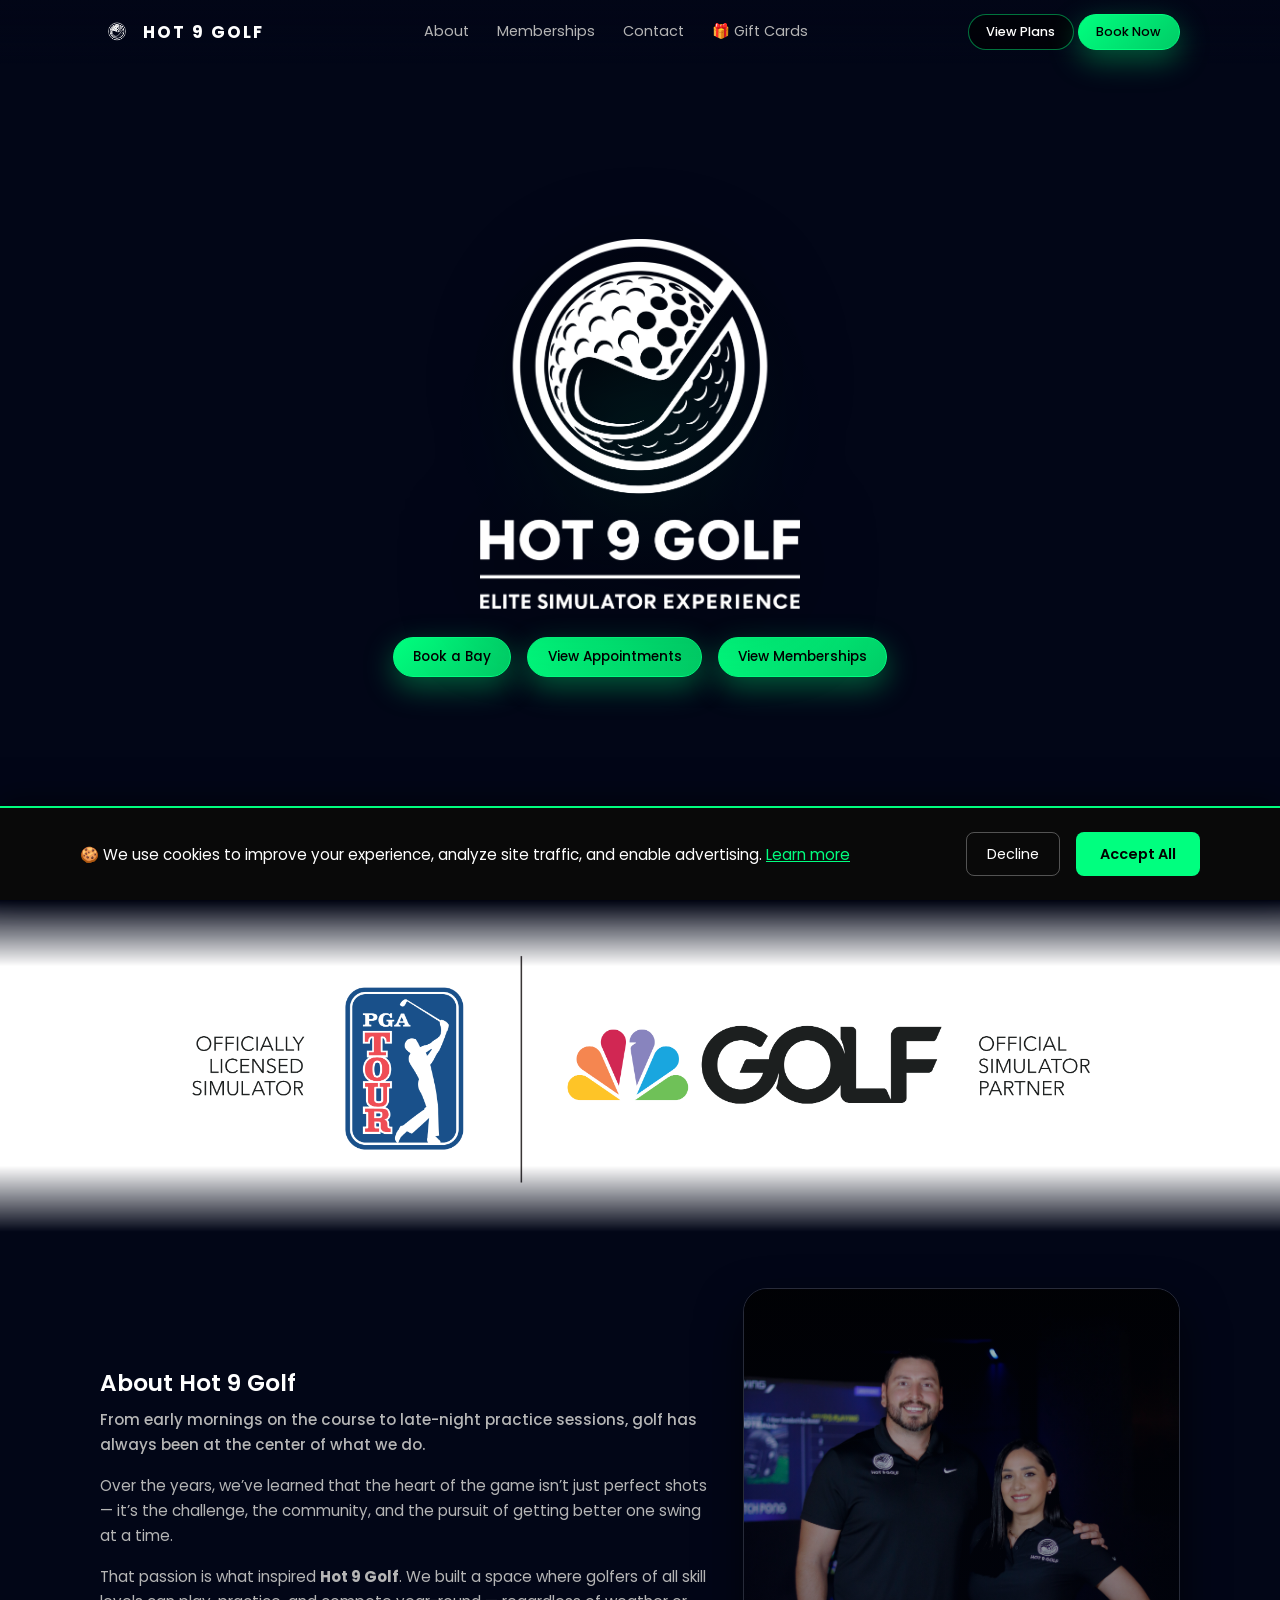
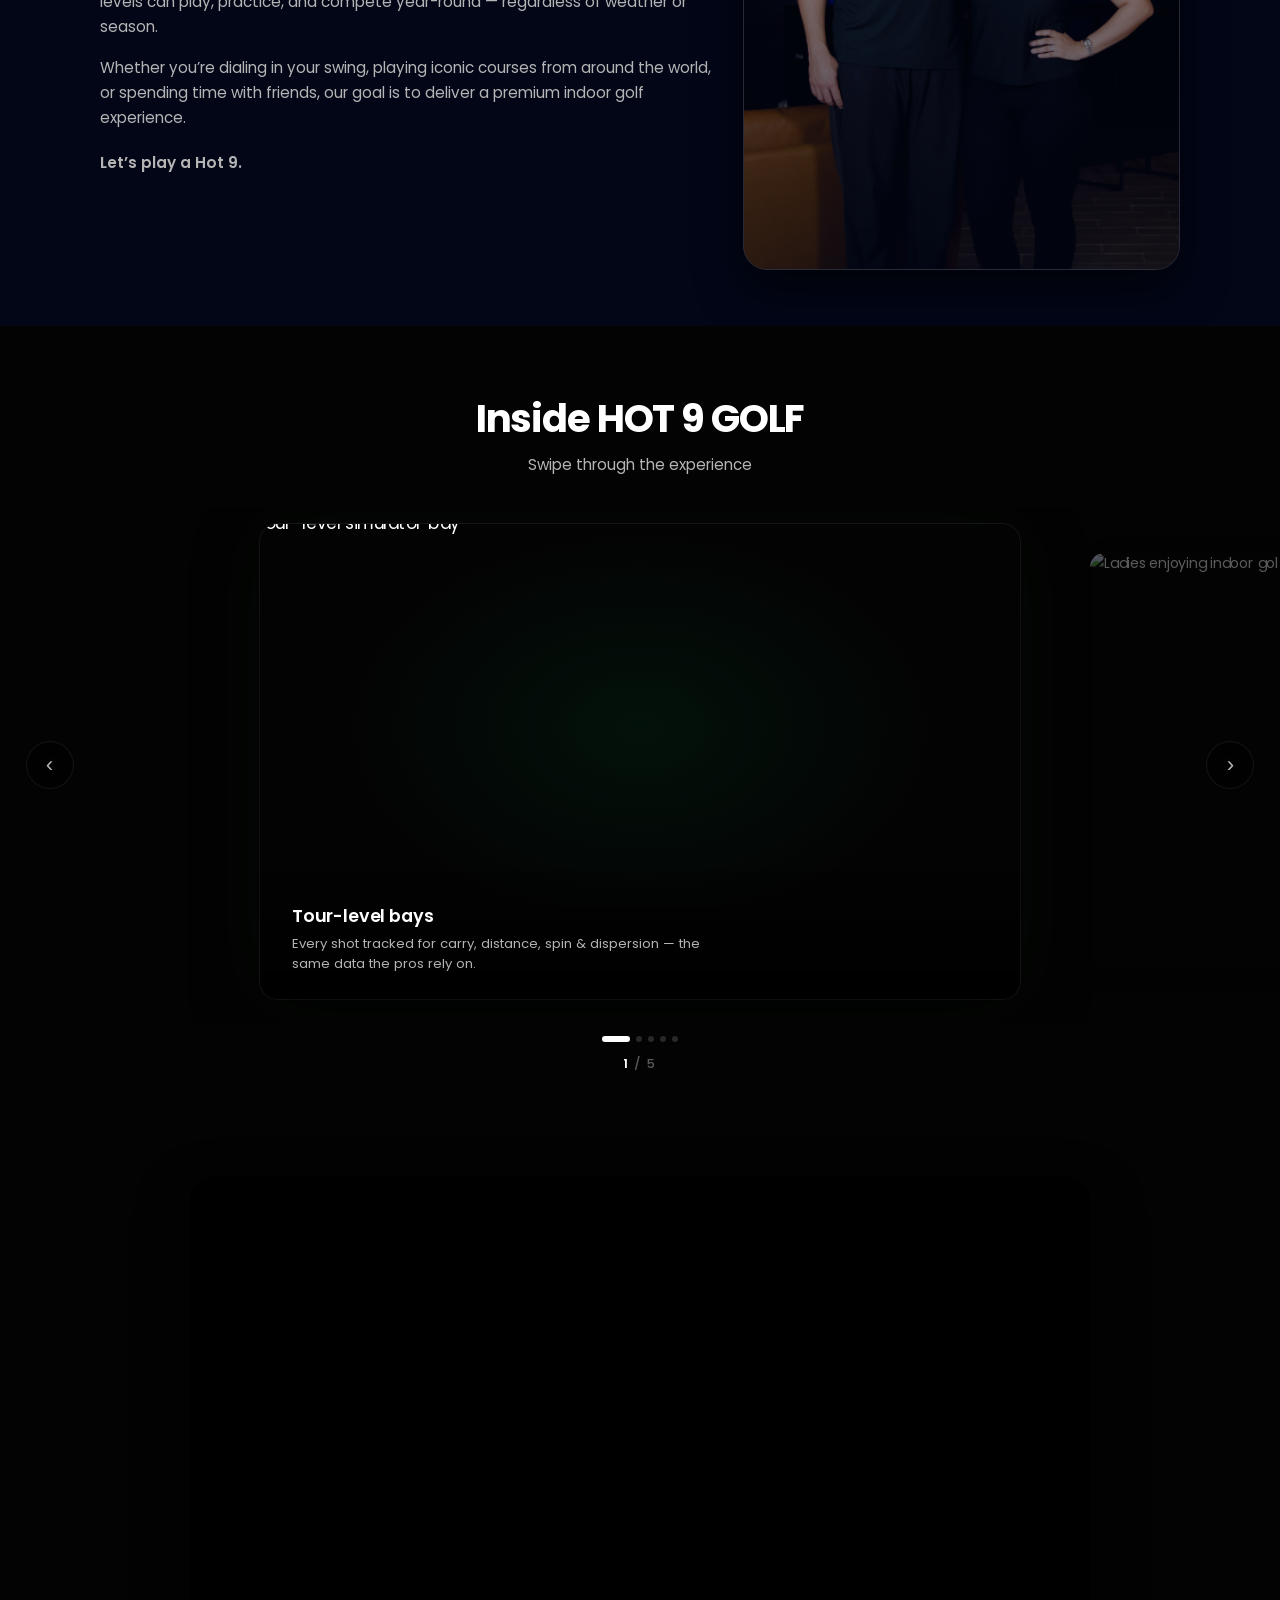
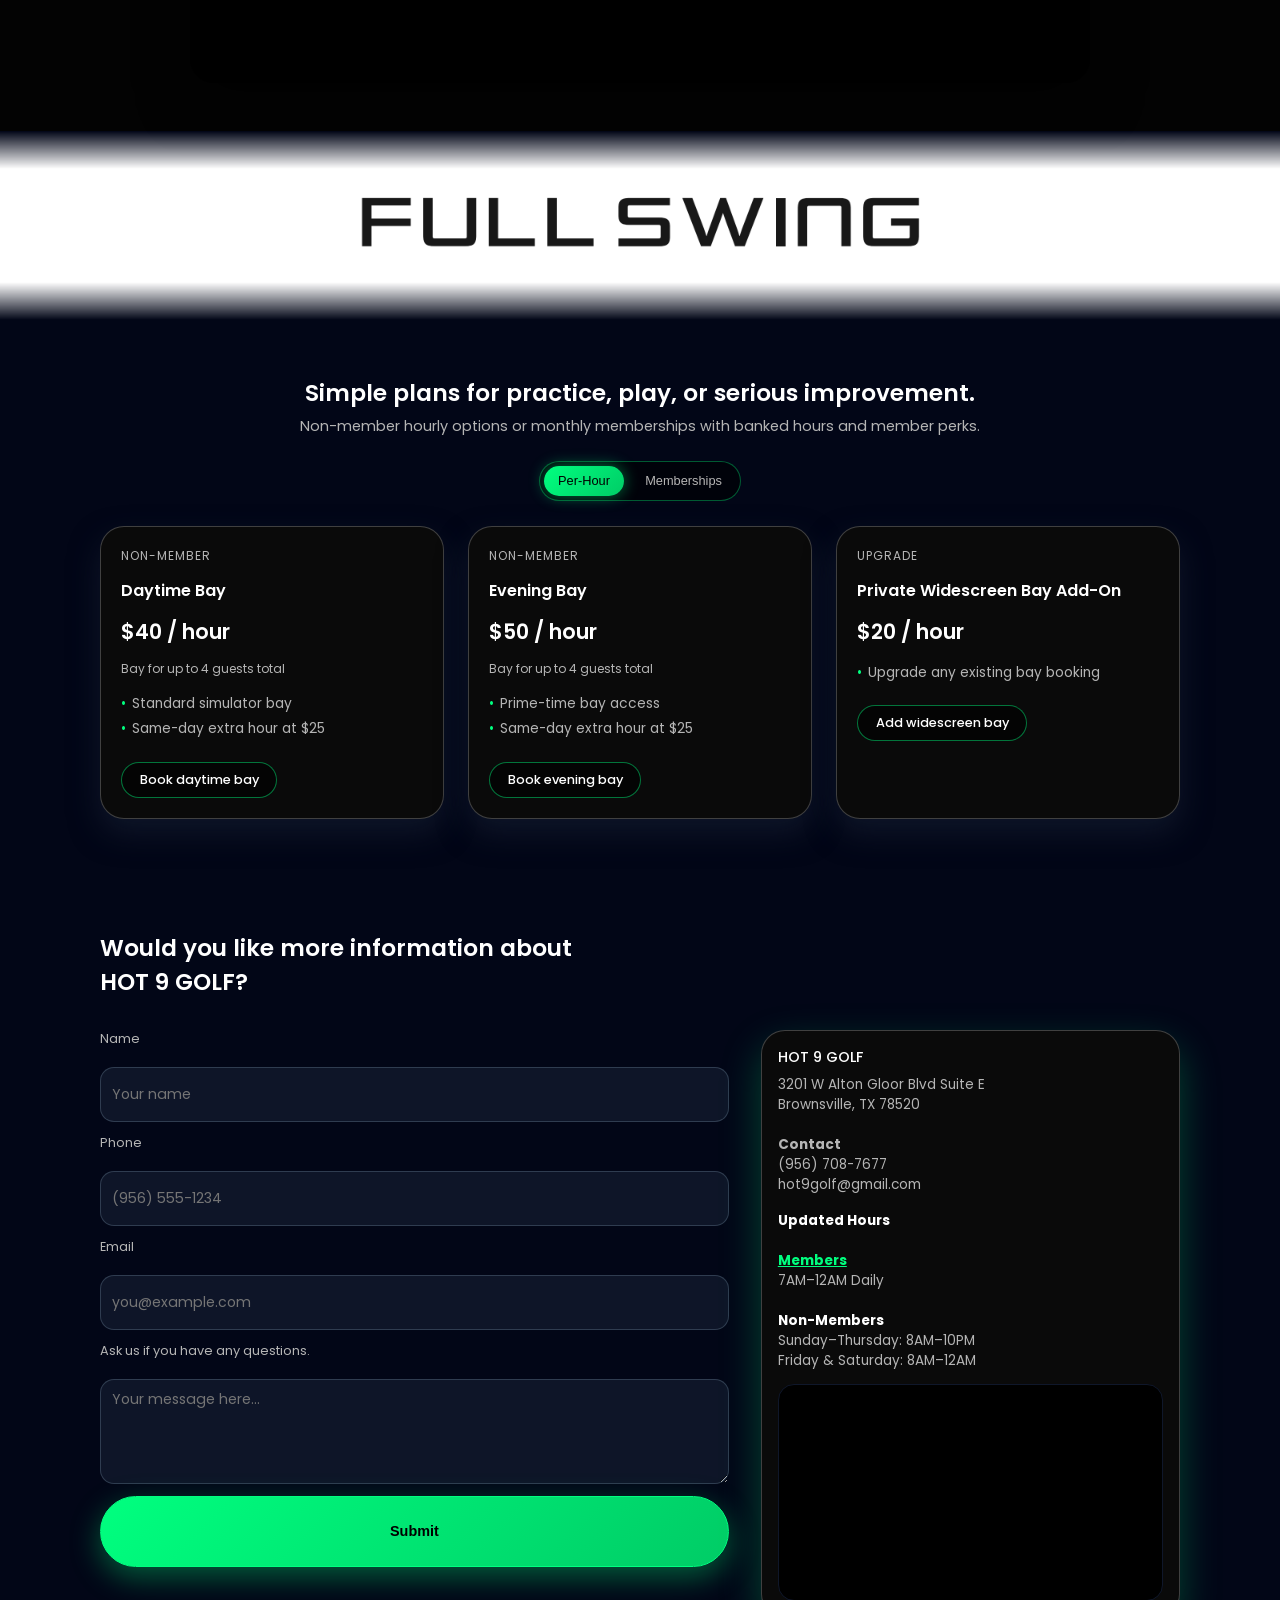
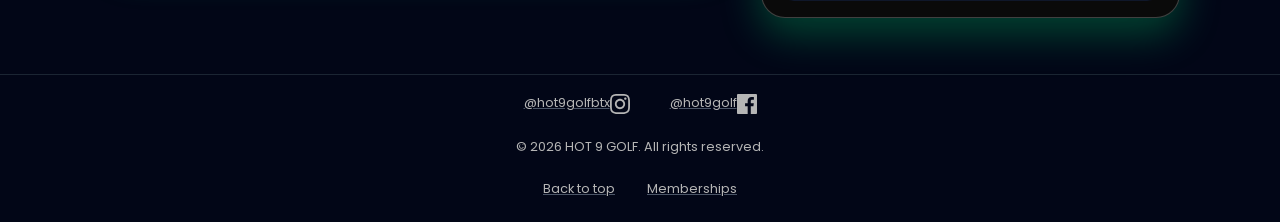
==== home.html @ 5dd4d52d "test." ====
<!DOCTYPE html>
<html lang="en">
<head>
    <meta charset="UTF-8" />
    <title>HOT 9 GOLF | Indoor Golf Simulators in Brownsville, TX</title>
    <meta name="viewport" content="width=device-width, initial-scale=1" />
    <meta name="description" content="Premier indoor golf simulators in Brownsville, TX. Play world-class courses year-round with Full Swing technology. Memberships, lessons, and events available." />
    <meta name="keywords" content="indoor golf Brownsville, golf simulator Brownsville TX, Full Swing golf, golf lessons Brownsville, golf memberships, virtual golf" />
    <meta name="author" content="HOT 9 GOLF" />
    <meta name="robots" content="index, follow, max-image-preview:large, max-snippet:-1, max-video-preview:-1" />
    <link rel="canonical" href="https://hot9golf.com/" />
    
    <!-- Open Graph / Facebook -->
    <meta property="og:type" content="website" />
    <meta property="og:url" content="https://hot9golf.com/" />
    <meta property="og:title" content="HOT 9 GOLF | Indoor Golf Simulators in Brownsville, TX" />
    <meta property="og:description" content="Premier indoor golf simulators in Brownsville, TX. Play world-class courses year-round with Full Swing technology." />
    <meta property="og:image" content="https://hot9golf.com/Media/logo-hot9.png" />
    <meta property="og:site_name" content="HOT 9 GOLF" />
    <meta property="og:locale" content="en_US" />
    
    <!-- Twitter Card -->
    <meta name="twitter:card" content="summary_large_image" />
    <meta name="twitter:url" content="https://hot9golf.com/" />
    <meta name="twitter:title" content="HOT 9 GOLF | Indoor Golf Simulators in Brownsville, TX" />
    <meta name="twitter:description" content="Premier indoor golf simulators in Brownsville, TX. Play world-class courses year-round with Full Swing technology." />
    <meta name="twitter:image" content="https://hot9golf.com/Media/logo-hot9.png" />
    
    <!-- Local Business Schema -->
    <script type="application/ld+json">
    {
      "@context": "https://schema.org",
      "@type": "SportsActivityLocation",
      "name": "HOT 9 GOLF",
      "image": "https://hot9golf.com/Media/logo-hot9.png",
      "description": "Premier indoor golf simulators in Brownsville, TX featuring Full Swing technology",
      "address": {
        "@type": "PostalAddress",
        "streetAddress": "3201 W Alton Gloor Blvd Suite E",
        "addressLocality": "Brownsville",
        "addressRegion": "TX",
        "postalCode": "78520",
        "addressCountry": "US"
      },
      "geo": {
        "@type": "GeoCoordinates",
        "latitude": "25.9738",
        "longitude": "-97.4975"
      },
      "telephone": "+1-956-708-7677",
      "email": "hot9golf@gmail.com",
      "url": "https://hot9golf.com",
      "priceRange": "$$$",
      "openingHoursSpecification": [
        {
          "@type": "OpeningHoursSpecification",
          "dayOfWeek": ["Monday", "Tuesday", "Wednesday", "Thursday", "Sunday"],
          "opens": "07:00",
          "closes": "22:00"
        },
        {
          "@type": "OpeningHoursSpecification",
          "dayOfWeek": ["Friday", "Saturday"],
          "opens": "07:00",
          "closes": "00:00"
        }
      ],
      "sameAs": [
        "https://www.instagram.com/hot9golfbtx",
        "https://www.facebook.com/profile.php?id=61585658493381"
      ]
    }
    </script>

    <!-- Google Analytics 4 -->
    <script async src="https://www.googletagmanager.com/gtag/js?id=G-XXXXXXXXXX"></script>
    <script>
        window.dataLayer = window.dataLayer || [];
        function gtag(){dataLayer.push(arguments);}
        gtag('js', new Date());
        gtag('config', 'G-XXXXXXXXXX');
    </script>

    <!-- Meta (Facebook) Pixel -->
    <script>
        !function(f,b,e,v,n,t,s)
        {if(f.fbq)return;n=f.fbq=function(){n.callMethod?
        n.callMethod.apply(n,arguments):n.queue.push(arguments)};
        if(!f._fbq)f._fbq=n;n.push=n;n.loaded=!0;n.version='2.0';
        n.queue=[];t=b.createElement(e);t.async=!0;
        t.src=v;s=b.getElementsByTagName(e)[0];
        s.parentNode.insertBefore(t,s)}(window, document,'script',
        'https://connect.facebook.net/en_US/fbevents.js');
        fbq('init', 'YOUR_PIXEL_ID_HERE');
        fbq('track', 'PageView');
    </script>
    <noscript>
        <img height="1" width="1" style="display:none" 
        src="https://www.facebook.com/tr?id=YOUR_PIXEL_ID_HERE&ev=PageView&noscript=1"/>
    </noscript>

    <!-- Google Ads Conversion Tracking -->
    <script async src="https://www.googletagmanager.com/gtag/js?id=AW-XXXXXXXXXX"></script>
    <script>
        window.dataLayer = window.dataLayer || [];
        function gtag(){dataLayer.push(arguments);}
        gtag('js', new Date());
        gtag('config', 'AW-XXXXXXXXXX');
    </script>

    <!-- Google Font -->
    <link href="https://fonts.googleapis.com/css2?family=Poppins:wght@300;400;500;600;700&display=swap" rel="stylesheet">

    <style>
        :root {
            --brand-green: #00ff7f;
            --brand-green-dark: #00cc66;
            --brand-green-soft: rgba(0,255,127,0.15);

            --bg-dark: #030303;
            --bg-darker: #000000;

            --text-main: #ffffff;
            --text-muted: #b5b5b5;

            --accent: var(--brand-green);
            --accent-dark: var(--brand-green-dark);
            --accent-soft: var(--brand-green-soft);

            --card-bg: #0a0a0a;
            --border-subtle: rgba(255,255,255,0.22);

            --shadow-soft: 0 16px 40px rgba(0,255,127,0.25);
            --radius-xl: 24px;
        }

        /* RESET + GLOBAL */
        * { margin:0; padding:0; box-sizing:border-box; }
        html, body { height:100%; scroll-behavior:smooth; }
        body {
            font-family:"Poppins", sans-serif;
            background:#020617;
            color:var(--text-main);
        }
        a { color:inherit; text-decoration:none; }
        img { max-width:100%; display:block; }

        .container {
            width:100%; max-width:1120px;
            margin:0 auto;
            padding:0 1.25rem;
        }

        /* =======================================================
           HEADER
        ======================================================= */
        .site-header {
            position:fixed; top:0; left:0; width:100%;
            z-index:40;
            background:linear-gradient(to bottom, rgba(2,6,23,0.98), rgba(2,6,23,0.8), transparent);
            transition:.3s;
            border-bottom:1px solid transparent;
        }
        .site-header.scrolled {
            background:rgba(2,6,23,0.98);
            box-shadow:0 16px 40px rgba(15,23,42,0.8);
            border-bottom-color:rgba(148,163,184,0.2);
        }
        .nav-inner {
            display:flex;
            align-items:center;
            justify-content:space-between;
            padding:0.85rem 0;
        }
        .brand {
    display:flex;
    align-items:center;
    gap:0.55rem;
}

        .brand-text { display:flex; flex-direction:column; }
        .brand-title {
            font-size:1.05rem;
            font-weight:700;
            letter-spacing:.12em;
        }
.hero-nav {
    width:34px;
    height:auto;
    max-width:none;
}

        .nav-links {
            display:flex;
            gap:1.75rem;
            font-size:.9rem;
        }
        .nav-link {
            color:var(--text-muted);
            position:relative;
        }
        .nav-link:hover { color:#fff; }
        .nav-link::after {
            content:"";
            position:absolute; left:0; bottom:-0.15rem;
            width:0; height:2px;
            background:linear-gradient(to right, #ccffe8, var(--accent));
            transition:.2s;
        }
        .nav-link:hover::after { width:100%; }

        .btn {
            border-radius:999px;
            padding:.55rem 1.2rem;
            font-size:.85rem;
            font-weight:500;
            cursor:pointer;
            display:inline-flex;
            align-items:center;
            gap:.4rem;
            transition:.2s;
            border:none;
        }
        .btn-primary {
            background:linear-gradient(135deg, var(--accent), var(--accent-dark));
            color:#000;
            border:1px solid var(--accent);
            box-shadow:0 10px 30px rgba(0,255,127,0.35);
        }
        .btn-primary:hover {
            transform:translateY(-2px);
            box-shadow:0 14px 40px rgba(0,255,127,0.55);
        }
        .btn-outline {
            background:rgba(0,0,0,0.6);
            border:1px solid rgba(0,255,127,0.45);
            color:#fff;
        }
        .btn-outline:hover {
            border-color:var(--accent);
            color:var(--accent);
            box-shadow:0 10px 28px rgba(0,255,127,0.28);
        }

        /* MOBILE NAV */
        .hamburger {
            display:none;
            flex-direction:column;
            justify-content:center;
            gap:6px;
            width:34px;
            height:34px;
            cursor:pointer;
            background:transparent;
            border:none;
            padding:0;
        }
        .hamburger span {
            height:2px;
            width:100%;
            background:#e5e7eb;
            border-radius:999px;
            transition:transform 0.25s ease, opacity 0.2s ease;
        }
        .hamburger.open span:nth-child(1) {
            transform:translateY(8px) rotate(45deg);
        }
        .hamburger.open span:nth-child(2) {
            opacity:0;
        }
        .hamburger.open span:nth-child(3) {
            transform:translateY(-8px) rotate(-45deg);
        }
        .mobile-nav {
            display:none;
            position:fixed; top:0;right:0;bottom:0;left:0;
            background:rgba(2,6,23,0.96);
            z-index:30;
            padding-top:4.2rem;
            opacity:0;
            pointer-events:none;
            transition:.2s;
        }
        .mobile-nav.open {
            opacity:1;
            pointer-events:auto;
        }
        .mobile-nav-inner {
            display:flex;
            flex-direction:column;
            gap:1rem;
            padding:1.5rem;
        }

        .mobile-nav-link {
            font-size:1rem;
            color:var(--text-main);
        }

        .mobile-nav-actions {
            margin-top:1.5rem;
            display:flex;
            flex-wrap:wrap;
            gap:0.75rem;
        }

        /* =======================================================
           HERO
        ======================================================= */
        .hero {
    min-height:100vh;
    padding-top:4.5rem;
    display:flex;
    align-items:center;
    position:relative;
    overflow:hidden;
    background:
        /* make this gradient lighter */
        linear-gradient(to bottom, rgba(2,6,23,0.35), rgba(2,6,23,0.65)),
        url("hero.jpg") center center / cover no-repeat;
}

/* Video layer */
.hero-video {
    position:absolute;
    top:0;right:0;bottom:0;left:0;
    width:100%;
    height:100%;
    object-fit:cover;
    z-index:-2;
    /* brighten instead of darken */
    filter:brightness(1.15) contrast(1.05) saturate(1.05);
}

/* Overlay – lighter */
.hero::before {
    content:"";
    position:absolute;
    top:0;right:0;bottom:0;left:0;
    background:linear-gradient(
        to bottom,
        rgba(2,6,23,0.15),
        rgba(2,6,23,0.45)
    );
    z-index:-1;
}


        .hero-grid {
            display:grid;
            grid-template-columns:1fr;
            text-align:center;
        }

        .hero-logo-wrapper {
            display:flex;
            justify-content:center;
            position:relative;
            margin-bottom:1rem;
        }
        .hero-logo {
            width:320px;
            max-width:85vw;
            opacity:1;
            filter:drop-shadow(0 14px 38px rgba(0,0,0,0.75));
            animation:fadeInLogo 1.3s ease-out;
        }
        @keyframes fadeInLogo {
            from { opacity:0; transform:translateY(10px); }
            to { opacity:1; transform:translateY(0); }
        }
        .hero-logo-wrapper::before {
            content:"";
            position:absolute;
            width:260px; height:260px;
            background:radial-gradient(circle, rgba(0,255,127,0.22), transparent 70%);
            filter:blur(40px);
            border-radius:50%;
            z-index:-1;
            top:50%; left:50%;
            transform:translate(-50%,-50%);
        }

        .hero-cta-row {
            display:flex;
            justify-content:center;
            gap:1rem;
            margin-top:0.8rem;
            flex-wrap:wrap;
        }

        /* SECTION BASE */
        section { padding:3.5rem 0; }

        .section-header {
            margin-bottom:1.6rem;
            display:flex;
            justify-content:space-between;
            align-items:flex-end;
            gap:1.5rem;
            flex-wrap:wrap;
        }
        .section-title-block { max-width:520px; }

        .section-title {
            font-size:1.45rem;
            font-weight:600;
            margin-bottom:0.4rem;
        }
        .section-title-h3 {
            font-size:1rem;
            font-weight:400;
            margin-bottom:0.4rem;
        }
        .section-subtitle {
            font-size:0.9rem;
            color:var(--text-muted);
        }

        .label-pill {
            display:inline-flex;
            align-items:center;
            gap:0.35rem;
            font-size:0.75rem;
            padding:0.16rem 0.6rem;
            border-radius:999px;
            background:rgba(15,23,42,0.9);
            border:1px solid rgba(148,163,184,0.6);
            margin-bottom:0.6rem;
            text-transform:uppercase;
            letter-spacing:0.08em;
            color:var(--text-muted);
        }
        .label-dot {
            width:6px; height:6px;
            border-radius:999px;
            background:var(--accent);
        }

        /* ABOUT MODERN */
        .about-grid-modern {
            display:grid;
            grid-template-columns:minmax(0,1.4fr) minmax(0,1fr);
            gap:2rem;
            align-items:center;
        }
        .about-copy p {
    font-size:0.95rem;
    color:var(--text-muted);
    line-height:1.65;
    margin-bottom:1rem;
}

.about-lead {
    font-size:1.05rem;
    color:#ffffff;
    font-weight:500;
}

.about-signoff {
    margin-top:1.25rem;
    font-size:1rem;
    font-weight:600;
    color:var(--accent);
}

        .about-features {
            display:grid;
            gap:0.65rem;
        }
        .about-feature {
            display:flex;
            align-items:flex-start;
            gap:0.55rem;
            font-size:0.9rem;
            color:#e5e7eb;
        }
        .feature-dot {
            width:7px;
            height:7px;
            border-radius:999px;
            margin-top:0.4rem;
            background:radial-gradient(circle, #ccffe8, var(--accent), #006b3c);
            box-shadow:0 0 8px rgba(0,255,127,0.45);
        }

        .about-image-card {
            position:relative;
            border-radius:var(--radius-xl);
            overflow:hidden;
            border:1px solid rgba(255,255,255,0.15);
            box-shadow:0 20px 45px rgba(0,0,0,0.6);
        }
        .about-image-card::after {
            content:"";
            position:absolute;
            top:0;right:0;bottom:0;left:0;
            background:linear-gradient(
                to bottom,
                rgba(2,6,23,0.2),
                rgba(2,6,23,0.65)
            );
        }
        .about-image-card img {
            width:100%;
            height:100%;
            object-fit:cover;
        }
/* VIDEO SHOWCASE SECTION */
.video-showcase {
    padding:3rem 0;
    background:var(--bg-dark);
}
.video-showcase .about-video {
    width:100%;
    max-width:900px;
    margin:0 auto;
    aspect-ratio:16/9;
    border-radius:var(--radius-xl);
    overflow:hidden;
    background:#000;
    box-shadow:0 20px 50px rgba(0,0,0,0.5);
}
.video-showcase .about-video iframe {
    width:100%;
    height:100%;
    border:0;
}


        /* GALLERY CARD OVERLAYS */
        .gallery-card-overlay {
            position:absolute;
            bottom:0; left:0; right:0;
            padding:2rem 2rem 1.6rem;
            background:linear-gradient(to top, rgba(0,0,0,0.85) 0%, rgba(0,0,0,0.4) 55%, transparent 100%);
            z-index:4;
            opacity:0;
            transform:translateY(8px);
            transition:opacity 0.5s ease, transform 0.6s cubic-bezier(0.25,0.46,0.45,0.94);
            pointer-events:none;
        }
        .gallery-card.active .gallery-card-overlay {
            opacity:1;
            transform:translateY(0);
            pointer-events:auto;
            transition-delay:0.15s;
        }
        .gallery-card-overlay h3 {
            font-size:1.1rem;
            font-weight:600;
            margin-bottom:0.3rem;
            color:#fff;
            letter-spacing:-0.01em;
        }
        .gallery-card-overlay p {
            font-size:0.82rem;
            color:rgba(255,255,255,0.7);
            line-height:1.5;
            max-width:420px;
        }

        /* CERTIFICATION STRIP */
        .cert-strip {
            position:relative;
            background:#ffffff;
            padding:2.5rem 0;
            isolation:isolate;
            -webkit-mask-image:linear-gradient(
                to bottom,
                transparent 0%,
                black 20%,
                black 80%,
                transparent 100%
            );
            mask-image:linear-gradient(
                to bottom,
                transparent 0%,
                black 20%,
                black 80%,
                transparent 100%
            );
        }
        .cert-inner {
            display:flex;
            justify-content:center;
            align-items:center;
        }
        .cert-inner img {
            max-width:min(900px,90vw);
            opacity:0.9;
        }

        /* SIMULATORS SECTION */
        .two-col {
            display:grid;
            grid-template-columns:minmax(0,1.1fr) minmax(0,1fr);
            gap:2rem;
            align-items:flex-start;
        }
        .sim-card {
            border-radius:var(--radius-xl);
            border:1px solid var(--border-subtle);
            background:var(--card-bg);
            padding:1.2rem;
            box-shadow:var(--shadow-soft);
            font-size:0.9rem;
            color:var(--text-muted);
        }
        .sim-tag-row {
            display:flex;
            flex-wrap:wrap;
            gap:0.5rem;
            margin-top:0.75rem;
        }
        .sim-tag {
            font-size:0.75rem;
            padding:0.18rem 0.55rem;
            border-radius:999px;
            border:1px solid rgba(148,163,184,0.6);
            color:var(--text-muted);
        }
        .sim-photo {
            margin-top:1rem;
            border-radius:18px;
            border:1px solid rgba(15,23,42,1);
            background:radial-gradient(circle at center, rgba(15,23,42,0.2), rgba(15,23,42,1));
            aspect-ratio:16/9;
            display:flex;
            align-items:center;
            justify-content:center;
            color:var(--text-muted);
            font-size:0.85rem;
            overflow:hidden;
        }
        .sim-photo img {
            width:100%;
            height:100%;
            object-fit:cover;
        }

        /* PRICING / TOGGLE */
        .pricing-toggle {
            display:inline-flex;
            gap:0.4rem;
            background:rgba(0,0,0,0.55);
            border:1px solid rgba(0,255,127,0.35);
            border-radius:999px;
            padding:0.25rem;
        }
        /* Center the pricing toggle */
        #memberships .section-header {
            flex-direction: column;
            align-items: center;
            text-align: center;
        }
        #memberships .section-title-block {
            max-width: 100%;
        }
        .toggle-btn {
            padding:0.45rem 0.9rem;
            border-radius:999px;
            font-size:0.8rem;
            cursor:pointer;
            background:transparent;
            color:var(--text-muted);
            border:none;
            transition:all 0.2s ease;
        }
        .toggle-btn.active {
            background:linear-gradient(135deg, var(--accent), var(--accent-dark));
            color:#000;
            box-shadow:0 0 16px rgba(0,255,127,0.45);
        }

        /* MEMBERSHIP SELECTOR DROPDOWN */
        .membership-selector {
            margin-bottom: 1.5rem;
            text-align: center;
        }
        .membership-selector label {
            display: block;
            margin-bottom: 0.5rem;
            font-size: 0.9rem;
            color: var(--text-muted);
        }
        .membership-dropdown {
            padding: 0.7rem 2.5rem 0.7rem 1.2rem;
            font-size: 0.9rem;
            font-family: inherit;
            background: rgba(0,0,0,0.55);
            border: 1px solid rgba(0,255,127,0.35);
            border-radius: 12px;
            color: var(--text-main);
            cursor: pointer;
            min-width: 280px;
            transition: all 0.2s ease;
            appearance: none;
            background-image: url("data:image/svg+xml,%3Csvg xmlns='http://www.w3.org/2000/svg' width='12' height='12' viewBox='0 0 12 12'%3E%3Cpath fill='%2300ff7f' d='M6 9L1 4h10z'/%3E%3C/svg%3E");
            background-repeat: no-repeat;
            background-position: right 1rem center;
            background-size: 12px;
        }
        .membership-dropdown:hover {
            border-color: var(--accent);
            box-shadow: 0 0 12px rgba(0,255,127,0.25);
        }
        .membership-dropdown:focus {
            outline: none;
            border-color: var(--accent);
            box-shadow: 0 0 16px rgba(0,255,127,0.35);
        }
        .membership-dropdown option {
            background: #0a0a0a;
            color: var(--text-main);
        }

        /* Hide cards when not showing all */
        .plan-card {
            transition: all 0.3s ease;
        }
        .plan-card.hidden {
            display: none;
        }
        /* Hide all membership cards by default until selection */
        #pricing-membership .plan-card {
            display: none;
        }
        #pricing-membership .plan-card.visible {
            display: flex;
        }

        .pricing-group {
            display:none;
            animation:fadeUp 0.35s ease;
        }
        .pricing-group.active {
            display:block;
        }
        @keyframes fadeUp {
            from { opacity:0; transform:translateY(8px); }
            to { opacity:1; transform:translateY(0); }
        }

        .card-grid {
            display:grid;
            grid-template-columns:repeat(3, minmax(0,1fr));
            gap:1.5rem;
        }
        .plan-card {
            background:var(--card-bg);
            border-radius:var(--radius-xl);
            border:1px solid var(--border-subtle);
            padding:1.25rem;
            box-shadow:0 14px 30px rgba(15,23,42,0.9);
            display:flex;
            flex-direction:column;
            gap:0.8rem;
        }
        .plan-label {
            font-size:0.75rem;
            color:var(--text-muted);
            text-transform:uppercase;
            letter-spacing:0.08em;
        }
        .plan-name {
            font-size:1rem;
            font-weight:600;
        }
        .plan-price {
            font-size:1.3rem;
            font-weight:600;
        }
        .plan-note {
            font-size:0.75rem;
            color:var(--text-muted);
        }
        .plan-features {
            list-style:none;
            font-size:0.86rem;
            color:var(--text-muted);
            margin-top:0.2rem;
            display:grid;
            gap:0.35rem;
        }
        .plan-feature::before {
            content:"•";
            margin-right:0.4rem;
            color:var(--accent);
        }
        .plan-cta { margin-top:0.6rem; }

        .plan-card.featured {
            position:relative;
            border:1px solid rgba(248,250,252,0.5);
            background:radial-gradient(circle at 0 0, rgba(22, 248, 60, 0.12), transparent 60%), var(--card-bg);
        }
        .plan-badge {
            position:absolute;
            top:0.9rem;
            right:1.1rem;
            font-size:0.7rem;
            padding:0.15rem 0.55rem;
            border-radius:999px;
            background:rgba(248,250,252,0.12);
            border:1px solid rgba(248,250,252,0.4);
        }

        /* FAQ */
        .faq-list {
            list-style:none;
            display:grid;
            gap:0.8rem;
        }
        .faq-item {
            border-radius:16px;
            background:rgba(15,23,42,0.9);
            border:1px solid rgba(31,41,55,0.9);
            padding:0.8rem 0.85rem;
        }
        .faq-question {
            display:flex;
            justify-content:space-between;
            align-items:center;
            gap:1rem;
            cursor:pointer;
            font-size:0.9rem;
        }
        .faq-toggle {
            font-size:1rem;
            color:var(--text-muted);
        }
        .faq-answer {
            margin-top:0.4rem;
            font-size:0.85rem;
            color:var(--text-muted);
            max-height:0;
            overflow:hidden;
            transition:max-height 0.18s ease;
        }
        .faq-item.open .faq-answer {
            max-height:200px;
        }

        /* CONTACT / MAP */
        .contact-grid {
            display:grid;
            grid-template-columns:minmax(0,1.5fr) minmax(0,1fr);
            gap:2rem;
        }
        .contact-form {
            display:grid;
            gap:0.75rem;
        }
        .field {
            display:grid;
            gap:0.25rem;
            font-size:0.8rem;
        }
        .field label { color:var(--text-muted); }
        .field input,
        .field textarea {
            background:rgba(15,23,42,0.95);
            border-radius:14px;
            border:1px solid rgba(51,65,85,0.9);
            padding:0.55rem 0.7rem;
            font-family:inherit;
            font-size:0.88rem;
            color:#e5e7eb;
        }
        .field textarea {
            min-height:90px;
            resize:vertical;
        }

        .map-card {
            border-radius:var(--radius-xl);
            border:1px solid var(--border-subtle);
            background:var(--card-bg);
            padding:1rem;
            font-size:0.85rem;
            box-shadow:var(--shadow-soft);
        }
        .map-embed {
            margin-top:0.85rem;
            border-radius:16px;
            border:1px solid rgba(15,23,42,1);
            aspect-ratio:16/9;
            overflow:hidden;
            background:#000;
        }
        .map-embed iframe {
            width:100%;
            height:100%;
            border:0;
        }

        /* FOOTER */
        footer {
            border-top:1px solid rgba(31,41,55,0.9);
            padding:1.2rem 0 1.5rem;
            font-size:0.8rem;
            color:var(--text-muted);
        }
        .footer-row {
            display:flex;
            justify-content:center;
            align-items:center;
            flex-direction:column;
            gap:1.5rem;
        }
        .footer-links {
            display:flex;
            gap:2rem;
            align-items:center;
        }
        .footer-links a {
            text-decoration:underline;
            text-decoration-color:rgba(148,163,184,0.5);
        }
        /* Social icons container */
        .footer-row > .footer-links:first-child {
            gap: 2.5rem;
        }

        /* RESPONSIVE */
        @media (max-width:960px) {
            .hero-grid { gap:2.2rem; }
            .about-grid-modern,
            .two-col,
            .contact-grid {
                grid-template-columns:1fr;
            }
            .section-header {
                flex-direction:column;
                align-items:flex-start;
            }
            .card-grid {
                grid-template-columns:repeat(2, minmax(0,1fr));
            }
        }
        @media (max-width:720px) {
            .nav-links,
            .nav-cta { display:none; }

            .hamburger { display:flex; }

            .mobile-nav { display:block; }

            .hero { padding-top:4.2rem; }

            .card-grid {
                grid-template-columns:minmax(0,1fr);
            }

            .hero-logo { width:240px; }

            .hero-cta-row {
                flex-direction:column;
                align-items:center;
            }

            .story-step {
                min-height:75vh;
                padding-top:4rem;
            }
            .story-step h2 {
                font-size:2.4rem;
            }
            .story-step p {
                font-size:1.05rem;
            }
        }
        .mobile-nav-close {
    position:absolute;
    top:1rem;
    right:1.25rem;
    background:rgba(15,23,42,0.9);
    border:1px solid rgba(148,163,184,0.4);
    color:#fff;
    font-size:1.6rem;
    width:36px;
    height:36px;
    border-radius:50%;
    cursor:pointer;
    display:flex;
    align-items:center;
    justify-content:center;
}
.btn-sm {
    font-size:0.8rem;
    padding:0.5rem 1.1rem;
}

.contact-form .btn {
    width:100%;
    justify-content:center;
    padding:0.75rem;
    font-size:0.9rem;
    font-weight:600;
}
.chip-row {
    padding-left:.3rem;   /* creates left breathing room */
    display:grid;
    gap:0.6rem;
}
.chip {
    list-style:none;
    position:relative;
    padding-left:1.1rem;   /* space for bullet */
    line-height:1.5;
}

/* Custom bullet */
.chip::before {
    content:"•";
    position:absolute;
    left:0;
    top:0.05em;
    color:var(--accent);
    font-size:1.1rem;
}
.strip {
    padding-left:1rem;
}
/* SOCIAL ICON STYLING */
.social-links {
    display: flex;
    gap: 1rem;
    align-items: center;
}
.social-icon {
    display: inline-flex;
    transition: transform 0.2s ease, color 0.2s ease;
    color: var(--text-muted);
}
.social-icon:hover {
    color: var(--accent);
    transform: translateY(-2px);
}
.social-icon svg {
    width: 20px;
    height: 20px;
    fill: currentColor;
}

/* GIFT CARD POPUP */
.gc-overlay {
    position:fixed; top:0;right:0;bottom:0;left:0;
    background:rgba(0,0,0,0.7);
    backdrop-filter:blur(6px);
    z-index:9998;
    display:flex; align-items:center; justify-content:center;
    opacity:0; pointer-events:none;
    transition:opacity .3s ease;
}
.gc-overlay.active { opacity:1; pointer-events:auto; }
.gc-popup {
    background:linear-gradient(145deg, #0d1117, #111820);
    border:1px solid rgba(0,255,127,0.3);
    border-radius:var(--radius-xl);
    padding:2.5rem 2rem;
    max-width:420px;
    width:90%;
    text-align:center;
    position:relative;
    box-shadow:0 24px 60px rgba(0,255,127,0.15), 0 0 80px rgba(0,255,127,0.05);
    transform:translateY(20px) scale(0.97);
    transition:transform .3s ease;
}
.gc-overlay.active .gc-popup { transform:translateY(0) scale(1); }
.gc-close {
    position:absolute; top:1rem; right:1rem;
    background:rgba(255,255,255,0.08);
    border:1px solid rgba(255,255,255,0.15);
    color:#fff; font-size:1.2rem;
    width:32px; height:32px;
    border-radius:50%; cursor:pointer;
    display:flex; align-items:center; justify-content:center;
    transition:.2s;
}
.gc-close:hover { background:rgba(255,255,255,0.15); }
.gc-emoji { font-size:2.6rem; margin-bottom:.75rem; }
.gc-title {
    font-size:1.35rem; font-weight:700;
    margin-bottom:.5rem;
    background:linear-gradient(135deg,#fff,var(--accent));
    -webkit-background-clip:text;
    -webkit-text-fill-color:transparent;
}
.gc-desc {
    font-size:.92rem; color:var(--text-muted);
    line-height:1.55; margin-bottom:1.5rem;
}
.gc-cta {
    display:inline-flex; align-items:center; gap:.45rem;
    padding:.7rem 1.6rem;
    background:linear-gradient(135deg, var(--accent), var(--accent-dark));
    color:#000; font-weight:600; font-size:.95rem;
    border-radius:999px; border:none; cursor:pointer;
    box-shadow:0 10px 30px rgba(0,255,127,0.35);
    transition:.2s;
    text-decoration:none;
}
.gc-cta:hover {
    transform:translateY(-2px);
    box-shadow:0 14px 40px rgba(0,255,127,0.55);
}

/* ========= APPLE-STYLE GALLERY ========= */
.gallery-section {
    padding:4rem 0 3.5rem;
    overflow:hidden;
    background:var(--bg-dark);
    position:relative;
}
/* Ambient glow behind active card */
.gallery-section::after {
    content:"";
    position:absolute;
    top:50%; left:50%;
    width:600px; height:400px;
    transform:translate(-50%,-50%);
    background:radial-gradient(ellipse, rgba(0,255,127,0.06) 0%, transparent 70%);
    pointer-events:none;
    z-index:0;
}
.gallery-section .section-title {
    text-align:center;
    margin-bottom:.4rem;
    font-size:clamp(1.6rem, 3vw, 2.4rem);
    letter-spacing:-0.03em;
    font-weight:700;
    position:relative;
    z-index:1;
}
.gallery-section .section-subtitle {
    text-align:center;
    color:var(--text-muted);
    margin-bottom:2rem;
    font-size:0.95rem;
    position:relative;
    z-index:1;
}
.gallery-track-wrapper {
    position:relative;
    width:100%;
    max-width:1400px;
    margin:0 auto;
    overflow:hidden;
    z-index:1;
}
.gallery-track {
    display:flex;
    gap:1.5rem;
    transition:transform 0.65s cubic-bezier(0.32, 0.72, 0, 1);
    padding:1rem 0 1.5rem;
    will-change:transform;
    cursor:grab;
    user-select:none;
}
.gallery-track.grabbing { cursor:grabbing; }
.gallery-card {
    flex:0 0 min(760px, 88vw);
    aspect-ratio:16/10;
    border-radius:18px;
    overflow:hidden;
    position:relative;
    box-shadow:0 4px 24px rgba(0,0,0,0.35);
    transition:transform 0.65s cubic-bezier(0.32,0.72,0,1),
               opacity 0.5s ease,
               box-shadow 0.5s ease;
    transform:scale(0.88);
    opacity:0.35;
}
.gallery-card.active {
    transform:scale(1);
    opacity:1;
    box-shadow:
        0 20px 60px rgba(0,0,0,0.55),
        0 0 0 1px rgba(255,255,255,0.08),
        0 0 80px rgba(0,255,127,0.04);
}
.gallery-card img {
    width:100%; height:100%;
    object-fit:cover;
    display:block;
    transition:transform 4s cubic-bezier(0.25,0.46,0.45,0.94);
}
.gallery-card.active img {
    transform:scale(1.06);
}
/* Carousel nav */
.carousel-arrow {
    position:absolute;
    top:50%; transform:translateY(-50%);
    width:48px; height:48px;
    border-radius:50%;
    background:rgba(0,0,0,0.4);
    backdrop-filter:blur(16px) saturate(1.8);
    border:1px solid rgba(255,255,255,0.1);
    color:#fff; font-size:1.4rem;
    display:flex; align-items:center; justify-content:center;
    cursor:pointer; z-index:5;
    transition:all .3s cubic-bezier(0.25,0.46,0.45,0.94);
    opacity:0.7;
}
.carousel-arrow:hover {
    background:rgba(0,0,0,0.6);
    border-color:rgba(255,255,255,0.2);
    opacity:1;
    transform:translateY(-50%) scale(1.05);
}
.carousel-arrow--left  { left:clamp(0.75rem, 2vw, 2rem); }
.carousel-arrow--right { right:clamp(0.75rem, 2vw, 2rem); }

/* Slide counter */
.carousel-counter {
    text-align:center;
    padding-top:0.8rem;
    font-size:0.8rem;
    color:rgba(255,255,255,0.35);
    font-weight:500;
    letter-spacing:0.12em;
    font-variant-numeric:tabular-nums;
}
.carousel-counter .current-slide {
    color:#fff;
    font-weight:600;
}

/* Pagination dots */
.carousel-dots {
    display:flex; gap:6px;
    justify-content:center;
    padding-top:0.8rem;
}
.carousel-dot {
    width:6px; height:6px;
    border-radius:50%;
    background:rgba(255,255,255,0.15);
    border:none; cursor:pointer;
    transition:all .35s cubic-bezier(0.25,0.46,0.45,0.94);
    padding:0;
}
.carousel-dot.active {
    background:#fff;
    width:28px;
    border-radius:3px;
}
@media (max-width:720px) {
    .gallery-section { padding:2.5rem 0 2rem; }
    .gallery-section::after { width:300px; height:200px; }
    .gallery-card {
        flex:0 0 85vw;
        border-radius:14px;
        transform:scale(0.9);
    }
    .gallery-card-overlay { padding:1.2rem 1rem 1rem; }
    .gallery-card-overlay h3 { font-size:0.95rem; }
    .gallery-card-overlay p { font-size:0.75rem; }
    .carousel-arrow {
        width:36px; height:36px;
        font-size:1rem;
    }
    .carousel-arrow--left  { left:0.4rem; }
    .carousel-arrow--right { right:0.4rem; }
    .carousel-counter { font-size:0.72rem; }
    .video-showcase { padding:2rem 0; }
    .video-showcase .about-video {
        max-width:95vw;
        border-radius:16px;
    }
}
    </style>
    <link rel="manifest" href="/manifest.json">
    <meta name="theme-color" content="#00ff7f">
    <meta name="apple-mobile-web-app-capable" content="yes">
    <meta name="apple-mobile-web-app-status-bar-style" content="black-translucent">
    <link rel="apple-touch-icon" href="/icons/icon-192.png">
</head>
<body>

    <!-- HEADER -->
    <header class="site-header" id="siteHeader">
        <div class="container">
            <div class="nav-inner">
                <a href="#top" class="brand" data-scroll>
    <img src="Media/Untitled%20design%20(14).png" class="hero-nav" alt="HOT 9 GOLF Logo" />
    <span class="brand-title">HOT 9 GOLF</span>
</a>


                <nav class="nav-links">
                    <a class="nav-link" data-scroll href="#about">About</a>
                    <!-- <a class="nav-link" data-scroll href="#simulators">Simulators</a> -->
                    <a class="nav-link" data-scroll href="#memberships">Memberships</a>
                    <!-- <a class="nav-link" data-scroll href="#faq">FAQ</a> -->
                    <a class="nav-link" data-scroll href="#contact">Contact</a>
                    <a class="nav-link" href="https://clients.uschedule.com/hot9golf/Product/GiftCertDetail" target="_blank" rel="noopener">🎁 Gift Cards</a>
                </nav>

                <div class="nav-cta">
                    <a class="btn btn-outline btn-sm" data-scroll href="#memberships">View Plans</a>
                    <a href="#contact" class="btn btn-primary btn-sm" data-scroll>Book Now</a>
                </div>

                <button class="hamburger" id="hamburger" aria-label="Toggle navigation">
                    <span></span><span></span><span></span>
                </button>
            </div>
        </div>

        <!-- Mobile Nav -->
        <div class="mobile-nav" id="mobileNav">
            <div class="mobile-nav-inner">
                <button class="mobile-nav-close" aria-label="Close menu">&times;</button>
                <a class="mobile-nav-link" data-scroll href="#about">About</a>
                <!-- <a class="mobile-nav-link" data-scroll href="#simulators">Simulators</a> -->
                <a class="mobile-nav-link" data-scroll href="#memberships">Memberships</a>
                <!-- <a class="mobile-nav-link" data-scroll href="#faq">FAQ</a> -->
                <a class="mobile-nav-link" data-scroll href="#contact">Contact</a>
                <a class="mobile-nav-link" href="https://clients.uschedule.com/hot9golf/Product/GiftCertDetail" target="_blank" rel="noopener">🎁 Gift Cards</a>

                <div class="mobile-nav-actions">
                    <a class="btn btn-outline btn-sm" data-scroll href="#memberships">View Plans</a>
                    <a class="btn btn-primary btn-sm" data-scroll href="#contact">Book Now</a>
                </div>
            </div>
        </div>
    </header>

    <!-- HERO -->
    <main id="top">
        <section class="hero" id="home">
            <!-- Optional video -->
            <video class="hero-video" autoplay muted loop playsinline>
                <source src="Media/hero.mp4" type="video/mp4" />
            </video>

            <div class="container">
                <div class="hero-grid">
                    <div class="hero-logo-wrapper">
                        <img src="Media/logo-hot9.png" class="hero-logo" alt="HOT 9 GOLF Logo" />
                    </div>
                        
                    <div class="hero-cta-row">
                        <a href="https://clients.uschedule.com/hot9golf/booking" class="btn btn-primary" target="_blank" rel="noopener noreferrer">Book a Bay</a>
                        <a href="https://clients.uschedule.com/hot9golf/customerprofile/appointments" class="btn btn-primary" target="_blank" rel="noopener noreferrer">View Appointments</a>
                        <a href="#memberships" class="btn btn-primary" data-scroll>View Memberships</a>
                    </div>
                </div>
            </div>
        </section>

        <!-- CERTIFICATION STRIP -->
        <section class="cert-strip">
            <div class="cert-inner">
                <img src="Media/pga-tour-golf-channel-logosBlack.png" alt="Official simulator partners" />
            </div>
        </section>

        <!-- ABOUT -->
        <section id="about">
            <div class="container">
                <div class="about-grid-modern">
                    <div class="about-copy">
    <h2 class="section-title">About Hot 9 Golf</h2>

    <!-- <p class="about-lead">
        From early mornings on the course to late-night swings in the backyard, golf has always been where I feel most at home.
    </p>

    <p>
        Over the years, I’ve learned that the heart of the game isn’t just in perfect shots — it’s in the community, the challenge,
        and the joy of improving one swing at a time.
    </p>

    <p>
        That passion is what inspired me to open <strong>Hot 9 Golf</strong>.
        I wanted to create a space where golfers of all levels can play, practice, and have fun — no matter the weather or season.
    </p>

    <p>
        Whether you’re looking to sharpen your skills, experience world-class courses, or simply enjoy a great time with friends,
        our goal is to bring the best parts of the game indoors.
    </p>

    <p class="about-signoff">
        Let’s play a Hot 9!!!!
    </p> -->

    <p class="about-lead">
    From early mornings on the course to late-night practice sessions, golf has always been at the center of what we do.
</p>

<p>
    Over the years, we’ve learned that the heart of the game isn’t just perfect shots — it’s the challenge, the community,
    and the pursuit of getting better one swing at a time.
</p>

<p>
    That passion is what inspired <strong>Hot 9 Golf</strong>.
    We built a space where golfers of all skill levels can play, practice, and compete year-round — regardless of weather or season.
</p>

<p>
    Whether you’re dialing in your swing, playing iconic courses from around the world,
    or spending time with friends, our goal is to deliver a premium indoor golf experience.
</p>

<p class="about-signoff">
    Let’s play a Hot 9.
</p>

</div>


                    <div class="about-image-card">
    <!-- Replace with owner photo -->
    <img src="Media/IMG_4819.JPG" alt="HOT 9 GOLF Owners" />
</div>

                </div>
            </div>
        </section>

       <!-- GALLERY CAROUSEL -->
        <section class="gallery-section" id="gallery">
            <div class="container">
                <h2 class="section-title">Inside HOT 9 GOLF</h2>
                <p class="section-subtitle">Swipe through the experience</p>
            </div>
            <div class="gallery-track-wrapper">
                <button class="carousel-arrow carousel-arrow--left" id="carouselPrev" aria-label="Previous">&lsaquo;</button>
                <div class="gallery-track" id="galleryTrack">
                    <div class="gallery-card">
                        <img src="Media/BookABayCover.JPG" alt="Tour-level simulator bay" loading="lazy" />
                        <div class="gallery-card-overlay">
                            <h3>Tour-level bays</h3>
                            <p>Every shot tracked for carry, distance, spin &amp; dispersion — the same data the pros rely on.</p>
                        </div>
                    </div>
                    <div class="gallery-card">
                        <img src="Media/IMG_4755.JPG" alt="Ladies enjoying indoor golf" loading="lazy" />
                        <div class="gallery-card-overlay">
                            <h3>Built for every golfer</h3>
                            <p>Practice your short game, host friends, or compete — Hot 9 is your course, your rules.</p>
                        </div>
                    </div>
                    <div class="gallery-card">
                        <img src="Media/IMG_4880.JPG" alt="Luxury simulator bay" loading="lazy" />
                        <div class="gallery-card-overlay">
                            <h3>Premium experience</h3>
                            <p>Luxury bays with Full Swing technology — practice, play, or entertain in style.</p>
                        </div>
                    </div>
                    <!-- <div class="gallery-card">
                        <img src="Media/gallery-5.jpeg" alt="HOT 9 GOLF facility" loading="lazy" />
                        <div class="gallery-card-overlay">
                            <h3>The facility</h3>
                            <p>A modern indoor golf lounge designed for comfort, competition, and year-round play.</p>
                        </div>
                    </div>
                    <div class="gallery-card">
                        <img src="Media/gallery-6.jpeg" alt="HOT 9 GOLF experience" loading="lazy" />
                        <div class="gallery-card-overlay">
                            <h3>Events &amp; groups</h3>
                            <p>Host birthdays, corporate outings, or a night out — we’ve got the bays and the vibe.</p>
                        </div>
                    </div> -->
                    <div class="gallery-card">
                        <img src="Media/FullSwing/Bluejack%20National%2012.jpg" alt="Bluejack National course" loading="lazy" />
                        <div class="gallery-card-overlay">
                            <h3>Bluejack National</h3>
                            <p>Tee it up on legendary championship layouts — all without leaving the bay.</p>
                        </div>
                    </div>
                    <div class="gallery-card">
                        <img src="Media/FullSwing/TPC-Sawgrass-Hole-17-06.jpg" alt="TPC Sawgrass Hole 17" loading="lazy" />
                        <div class="gallery-card-overlay">
                            <h3>TPC Sawgrass</h3>
                            <p>The iconic island green and dozens of world-class courses on Full Swing simulators.</p>
                        </div>
                    </div>
                </div>
                <button class="carousel-arrow carousel-arrow--right" id="carouselNext" aria-label="Next">&rsaquo;</button>
            </div>
            <div class="carousel-dots" id="carouselDots"></div>
            <div class="carousel-counter" id="carouselCounter"></div>
        </section>

        <!-- VIDEO SHOWCASE -->
        <section class="video-showcase">
            <div class="container">
                <div class="about-video">
                    <iframe
                        src="https://www.youtube.com/embed/ydl1Kn4nCvA?autoplay=1&mute=1&loop=1&playlist=ydl1Kn4nCvA&rel=0&modestbranding=1&playsinline=1"
                        title="Full Swing Pro 2.0 Simulator"
                        allow="autoplay; accelerometer; clipboard-write; encrypted-media; gyroscope; picture-in-picture"
                        allowfullscreen>
                    </iframe>
                </div>
            </div>
        </section>

       
<!-- CERTIFICATION STRIP -->
        <section class="cert-strip">
            <div class="cert-inner">
                <img src="Media/Fullswinglogo.png" alt="Official simulator partners" />
            </div>
        </section>
        <!-- MEMBERSHIPS / PRICING -->
        <section id="memberships">
    <div class="container">
        <div class="section-header">
            <div class="section-title-block">
                <h2 class="section-title">
                    Simple plans for practice, play, or serious improvement.
                </h2>
                <p class="section-subtitle">
                    Non-member hourly options or monthly memberships with banked hours and member perks.
                </p>
            </div>

            <!-- TOGGLE -->
            <div class="pricing-toggle">
                <button class="toggle-btn active" data-target="hourly">Per-Hour</button>
                <button class="toggle-btn" data-target="membership">Memberships</button>
            </div>
        </div>

        <!-- PER HOUR -->
        <div class="pricing-group active" id="pricing-hourly">
            <div class="card-grid">
                <!-- 8am–4pm -->
                <article class="plan-card">
                    <div class="plan-label">Non-Member</div>
                    <div class="plan-name">Daytime Bay</div>
                    <div class="plan-price">$40 / hour</div>
                    <div class="plan-note">Bay for up to 4 guests total</div>
                    <ul class="plan-features">
                        <li class="plan-feature">Standard simulator bay</li>                        
                        <li class="plan-feature">Same-day extra hour at $25</li>
                    </ul>
                    <div class="plan-cta">
                        
                         <a href="https://clients.uschedule.com/hot9golf/booking" class="btn btn-outline btn-sm" target="_blank" data-scroll href="#contact">Book daytime bay</a>
                    </div>
                </article>

                <!-- 4pm–10pm -->
                <article class="plan-card">
                    <div class="plan-label">Non-Member</div>
                    <div class="plan-name">Evening Bay</div>
                    <div class="plan-price">$50 / hour</div>
                    <div class="plan-note">Bay for up to 4 guests total</div>
                    <ul class="plan-features">
                        <li class="plan-feature">Prime-time bay access</li>
                        <!-- <li class="plan-feature">Additional guests (1–3) at $14.99</li> -->
                        <li class="plan-feature">Same-day extra hour at $25</li>
                    </ul>
                    <div class="plan-cta">
                        <a href="https://clients.uschedule.com/hot9golf/booking" class="btn btn-outline btn-sm" target="_blank" data-scroll href="#contact">
                            Book evening bay
                        </a>
                            
                    </div>
                </article>

                <!-- WIDESCREEN ROOM -->
                <article class="plan-card">
                    <div class="plan-label">Upgrade</div>
                    <div class="plan-name">Private Widescreen Bay Add-On</div>
                    <div class="plan-price">$20 / hour</div>
                    
                    <ul class="plan-features">
                        <li class="plan-feature">Upgrade any existing bay booking</li>
                        <!-- <li class="plan-feature">Extra guests up to 5 at $19.99</li> -->
                       
                    </ul>
                    <div class="plan-cta">
                        
                        <a href="https://clients.uschedule.com/hot9golf/booking" class="btn btn-outline btn-sm" target="_blank" data-scroll href="#contact">
                            Add widescreen bay
                        </a>
                    </div>
                </article>
            </div>
        </div>

        <!-- MEMBERSHIPS -->
        <div class="pricing-group" id="pricing-membership">
            <!-- Membership Dropdown Selector -->
            <div class="membership-selector">
                <label for="membership-dropdown">Choose a membership plan:</label>
                <select id="membership-dropdown" class="membership-dropdown">
                    <option value="" disabled selected>Select a membership plan...</option>
                    <option value="all">Show All Plans</option>
                    <option value="par5">Par 5</option>
                    <option value="par4">Par 4</option>
                    <option value="par3">Par 3</option>
                    <option value="student">Student Plan</option>
                    <option value="mulligan">Mulligan Membership</option>
                </select>
            </div>

            <div class="card-grid" id="membership-cards">
                <!-- PAR 5 -->
                <article class="plan-card featured" data-membership="par5">
                    <div class="plan-label">Member Monthly Rate</div>
                    <div class="plan-badge">Best value</div>
                    <div class="plan-name">Par 5</div>
                    <div class="plan-price">$299.99 / month</div>
                    <!-- <div class="plan-note">• </div> -->
                    <ul class="plan-features">
                        <li class="plan-feature">5 Hours per month Standard Bay</li>
                        <li class="plan-feature">10 Hours per month Widescreen Bay</li>
                        <li class="plan-feature">Up to 3 guests for standard, 5 guests for widescreen</li>
                        <li class="plan-feature">Book tee times up to 10 days in advance</li>
                        <li class="plan-feature">2 active tee times</li>
                        <!-- <li class="plan-feature">No upcharge for widescreen bay</li> -->
                        <li class="plan-feature">Share time with one family member</li>
                        <!-- <li class="plan-feature">Best value for heavy use and bigger groups</li> -->
                    </ul>
                    <div class="plan-cta">
                        <a class="btn btn-primary btn-sm" href="https://clients.uschedule.com/hot9golf/Product/MembershipDetail/10767" target="_blank" rel="noopener noreferrer">
                            Join Par 5
                        </a>
                    </div>
                </article>
                
                <!-- PAR 4 -->
                <article class="plan-card featured" data-membership="par4">
                    <div class="plan-badge">Most popular</div>
                    <div class="plan-label">Member Monthly Rate</div>
                    <div class="plan-name">Par 4</div>
                    <div class="plan-price">$249.99 / month</div>
                    <!-- <div class="plan-note">10 hours per month • 2 active tee times • up to 3 guests</div> -->
                    <ul class="plan-features">
                        <li class="plan-feature">6 Hours per month Standard Bay</li>
                        <li class="plan-feature">4 Hours per month Widescreen Bay</li>
                        <li class="plan-feature">2 active tee times</li>
                        <li class="plan-feature">Up to 3 guests for standard, 5 guests for widescreen</li>
                        <li class="plan-feature">Book tee times up to 7 days in advance</li>
                        <!-- <li class="plan-feature">Widescreen bay upcharge $9.99 per visit</li> -->
                        <!-- <li class="plan-feature">Widescreen guests add-on $9.99 (up to 5 guests)</li> -->
                        
                    </ul>
                    <div class="plan-cta">
                        <a class="btn btn-outline btn-sm" href="https://clients.uschedule.com/hot9golf/Product/MembershipDetail/10766" target="_blank" rel="noopener noreferrer">
                            Join Par 4
                        </a>
                    </div>
                </article>
                
                <!-- PAR 3 -->
                <article class="plan-card " data-membership="par3">
                    <div class="plan-label">Member Monthly Rate</div>
                    <div class="plan-name">Par 3</div>
                    <div class="plan-price">$159.99 / month</div>
                    <!-- <div class="plan-note">6 hours per month • 1 active tee time • 1 guest included</div> -->
                    <ul class="plan-features">
                        <li class="plan-feature">4 Hours per month Standard Bay</li>
                        <li class="plan-feature">2 Hours per month Widescreen Bay</li>
                        <li class="plan-feature">Up to 3 guests for standard, 5 guests for widescreen</li>
                        <li class="plan-feature">Book tee times up to 4 days in advance</li>
                        <li class="plan-feature">1 active tee time</li>
                        <!-- <li class="plan-feature">Widescreen bay add-on $9.99 per visit</li>                         -->
                        <!-- <li class="plan-feature">Widescreen guests add-on $9.99 (up to 5 guests)</li> -->
                        
                    </ul>
                    <div class="plan-cta">
                        <a class="btn btn-outline btn-sm" href="https://clients.uschedule.com/hot9golf/Product/MembershipDetail/10765" target="_blank" rel="noopener noreferrer">
                            Join Par 3
                        </a>
                    </div>
                </article>

                <!-- STUDENT PLAN -->
                <article class="plan-card" data-membership="student">
                    <div class="plan-label">Member Monthly Rate</div>
                    <div class="plan-name">Student Plan</div>
                    <div class="plan-price">$99.99 / month</div>
                    <!-- <div class="plan-note">4 hours per month • 1 active tee time • no guests included</div> -->
                    <ul class="plan-features">
                        <li class="plan-feature">4 Hours per month Standard Bay</li>
                        <!-- <li class="plan-feature">2 Hours per month Widescreen Bay</li> -->
                        <li class="plan-feature">Book tee times up to 2 days in advance</li>
                        <!-- <li class="plan-feature">Widescreen bay upcharge $9.99 per visit</li> -->
                        
                        <li class="plan-feature">1 active tee time</li>                        
                        <!-- <li class="plan-feature">Extra guests up to 5 at $14.99 for widescreen use</li> -->
                        
                    </ul>
                    <div class="plan-cta">
                        
                        <a href="https://clients.uschedule.com/hot9golf/Product/MembershipDetail/10770" class="btn btn-outline btn-sm" target="_blank" rel="noopener noreferrer">
                            Join Student Plan
                        </a>
                    </div>
                </article>

                <!-- MULLIGAN MEMBERSHIP -->
                <article class="plan-card" data-membership="mulligan">
                    <div class="plan-label">Member Monthly Rate</div>
                    <div class="plan-name">Mulligan Membership</div>
                    <div class="plan-price">$80 / month</div>
                    <ul class="plan-features">
                        <li class="plan-feature">Unlimited Gimme Hours (7AM–3PM daily)</li>
                        <li class="plan-feature">Up to 3 guests for standard bays, 5 guests for widescreen</li>
                        <li class="plan-feature">Book tee times up to 4 days in advance</li>
                        <li class="plan-feature">1 active tee time</li>
                        <li class="plan-feature">Tee times available daily between 7AM–3PM</li>
                        <li class="plan-feature">Excluded from additional member perks</li>
                    </ul>
                    <div class="plan-cta">
                        <a href="https://clients.uschedule.com/hot9golf/Product/MembershipDetail/XXXXX" class="btn btn-outline btn-sm" target="_blank" rel="noopener noreferrer">
                            Join Mulligan
                        </a>
                    </div>
                </article>
                
            </div>

            <!-- MEMBER PERKS / CORPORATE -->
            <div style="margin-top:2rem; display:grid; gap:1.25rem;">
                <div class="strip" style="grid-template-columns:1.4fr 2fr;">
                    <div>
                        <div class="strip-title">Member perks</div>
                        <p class="section-subtitle" style="margin-bottom: 2rem;">
                            Extra benefits that make a membership more than just hours in the bay.
                        </p>
                    </div>
                    <div class="chip-row">
                        
                        <li class="chip">Gimme Hours: 7AM–3PM daily — these hours do not count against your membership paid hours</li>
                        <li class="chip">Extended hours: 7AM–12AM daily (non-members close at 10PM Sun–Thu)</li>
                        <li class="chip">7:00 a.m. tee times for members (8:00 a.m. for non-members)</li>
                        <li class="chip">Additional tee times: $24.99 first hour, $9.99 each additional hour</li>
                        <!-- <li class="chip">Additional guests: $9.99 (up to 3)</li> -->
                        <li class="chip">Widescreen Bay room: $34.99 first hour, $14.99 additional hour</li>
                        <!-- <li class="chip">Widescreen Bay add-on guests: $14.99 (up to 5)</li> -->
                    </div>
                </div>

                
            </div>
        </div>
    </div>
</section>


   

        <!-- CONTACT -->
        <section id="contact">
            <div class="container">
                <div class="section-header">
                    <div class="section-title-block">
                        <h2 class="section-title">Would you like more information about HOT 9 GOLF?</h2>
                        
                    </div>
                </div>

                <div class="contact-grid">
                    <form class="contact-form"
      id="contactForm"
      action="https://api.web3forms.com/submit"
      method="POST">

    <!-- REQUIRED -->
    <input type="hidden" name="access_key" value="56e67f0b-6b6e-4c83-be05-255eb2e59f41">

    <!-- OPTIONAL METADATA -->
    <input type="hidden" name="subject" value="HOT 9 GOLF – New Contact Submission">
    <input type="hidden" name="from_name" value="HOT 9 GOLF Website">
    <input type="hidden" name="redirect" value="https://hot9golf.com/thank-you.html">

    <div class="field">
        <label for="name">Name</label>
        <input id="name" name="name" type="text" placeholder="Your name" required />
    </div>

    <div class="field">
        <label for="phone">Phone</label>
        <input id="phone"
               name="phone"
               type="tel"
               placeholder="(956) 555-1234"
               required />
    </div>

    <div class="field">
        <label for="email">Email</label>
        <input id="email" name="email" type="email" placeholder="you@example.com" required />
    </div>

    <div class="field">
        <label for="message">Ask us if you have any questions.</label>
        <textarea id="message" name="message"
                  placeholder="Your message here..."
                  required></textarea>
    </div>

    <!-- Anti-spam -->
    <input type="checkbox" name="botcheck" style="display:none;">

    <button type="submit" class="btn btn-primary btn-sm">
        Submit
    </button>
    <div id="form-status" style="margin-top:0.6rem;font-size:0.85rem;"></div>
</form>


                    <aside class="map-card">
                        <div style="font-size:0.9rem;margin-bottom:0.4rem;font-weight:500;">
                            HOT 9 GOLF
                        </div>
                        <div style="font-size:0.85rem;color:var(--text-muted);">
                            3201 W Alton Gloor Blvd Suite E<br />
                            Brownsville, TX 78520<br />
                            <br />
                            <strong>Contact</strong><br />
                            (956) 708-7677<br />
                            hot9golf@gmail.com
                        </div>
                        <div style="font-size:0.85rem;color:var(--text-muted);margin-top:1rem;">
                            <strong style="color:#fff;">Updated Hours</strong><br /><br />
                            <strong style="color:var(--accent);text-decoration:underline;">Members</strong><br />
                            7AM–12AM Daily<br /><br />
                            <strong style="color:#fff;">Non-Members</strong><br />
                            Sunday–Thursday: 8AM–10PM<br />
                            Friday &amp; Saturday: 8AM–12AM
                        </div>
                        <div class="map-embed">
                            <iframe
                                src="https://www.google.com/maps?q=3201%20W%20Alton%20Gloor%20Blvd%20Suite%20E%20Brownsville%20TX%2078520&output=embed"
                                allowfullscreen
                                loading="lazy"
                                referrerpolicy="no-referrer-when-downgrade">
                            </iframe>
                        </div>
                    </aside>
                </div>
            </div>
        </section>
    </main>

    <!-- FOOTER -->
    <footer>
        <div class="container">
            <div class="footer-row">
                <div class="footer-links">
    <a href="https://www.instagram.com/hot9golfbtx" target="_blank" class="social-icon" aria-label="Instagram">@hot9golfbtx
        <svg viewBox="0 0 24 24"><path d="M12 2.163c3.204 0 3.584.012 4.85.07 3.252.148 4.771 1.691 4.919 4.919.058 1.265.069 1.645.069 4.849 0 3.205-.012 3.584-.069 4.849-.149 3.225-1.664 4.771-4.919 4.919-1.266.058-1.644.07-4.85.07-3.204 0-3.584-.012-4.849-.07-3.26-.149-4.771-1.699-4.919-4.92-.058-1.265-.07-1.644-.07-4.849 0-3.204.013-3.583.07-4.849.149-3.227 1.664-4.771 4.919-4.919 1.266-.057 1.645-.069 4.849-.069zm0-2.163c-3.259 0-3.667.014-4.947.072-4.358.2-6.78 2.618-6.98 6.98-.059 1.281-.073 1.689-.073 4.948 0 3.259.014 3.668.072 4.948.2 4.358 2.618 6.78 6.98 6.98 1.281.058 1.689.072 4.948.072 3.259 0 3.668-.014 4.948-.072 4.354-.2 6.782-2.618 6.979-6.98.059-1.28.073-1.689.073-4.948 0-3.259-.014-3.667-.072-4.947-.196-4.354-2.617-6.78-6.979-6.98-1.281-.059-1.69-.073-4.949-.073zm0 5.838c-3.403 0-6.162 2.759-6.162 6.162s2.759 6.163 6.162 6.163 6.162-2.759 6.162-6.163c0-3.403-2.759-6.162-6.162-6.162zm0 10.162c-2.209 0-4-1.791-4-4s1.791-4 4-4 4 1.791 4 4-1.791 4-4 4zm6.406-11.845c-.796 0-1.441.645-1.441 1.44s.645 1.44 1.441 1.44c.795 0 1.439-.645 1.439-1.44s-.644-1.44-1.439-1.44z"/></svg>
    </a>
    <a href="https://www.facebook.com/profile.php?id=61585658493381" target="_blank" class="social-icon" aria-label="facebook">@hot9golf
        <svg viewBox="0 0 24 24" aria-hidden="true"><path d="M22.675 0H1.325C0.594 0 0 0.594 0 1.325v21.35C0 23.406 0.594 24 1.325 24h11.495v-9.294H9.69V11.01h3.13V8.414c0-3.1 1.893-4.788 4.66-4.788 1.325 0 2.463 0.099 2.794 0.143v3.24l-1.918 0.001c-1.504 0-1.796 0.715-1.796 1.765v2.235h3.588l-0.467 3.696h-3.121V24h6.115C23.406 24 24 23.406 24 22.675V1.325C24 0.594 23.406 0 22.675 0z"/></svg>
    </a>
</div>
                <span>© <span id="year"></span> HOT 9 GOLF. All rights reserved.</span>
                <div class="footer-links">
                    <a href="#home" data-scroll>Back to top</a>
                    <a href="#memberships" data-scroll>Memberships</a>
                </div>
            </div>
        </div>
    </footer>

    <script>
        /* HEADER SCROLL */
        const header = document.getElementById('siteHeader');
        window.addEventListener('scroll', () => {
            header.classList.toggle('scrolled', window.scrollY > 8);
        });

        /* SMOOTH SCROLL */
        function smoothScrollTo(targetId) {
            const el = document.querySelector(targetId);
            if (!el) return;
            const y = el.getBoundingClientRect().top + window.scrollY - 72;
            window.scrollTo({ top: y, behavior: 'smooth' });
        }

        function closeMobileNav() {
            const hamburger = document.getElementById('hamburger');
            const mobileNav = document.getElementById('mobileNav');
            hamburger.classList.remove('open');
            mobileNav.classList.remove('open');
            document.body.classList.remove('nav-open');
        }

        document.querySelectorAll('[data-scroll]').forEach(el => {
            el.addEventListener('click', e => {
                const href = el.getAttribute('href');
                if (href && href.startsWith('#')) {
                    e.preventDefault();
                    closeMobileNav();
                    smoothScrollTo(href);
                }
            });
        });

        /* MOBILE NAV */
        const hamburger = document.getElementById('hamburger');
        const mobileNav = document.getElementById('mobileNav');

        function openMobileNav() {
            hamburger.classList.add('open');
            mobileNav.classList.add('open');
            document.body.classList.add('nav-open');
        }

        hamburger.addEventListener('click', () => {
            hamburger.classList.contains('open') ? closeMobileNav() : openMobileNav();
        });

        /* FOOTER YEAR */
        document.getElementById('year').textContent = new Date().getFullYear();
    </script>

    <script>
        /* PRICING TOGGLE */
        document.querySelectorAll('.toggle-btn').forEach(btn => {
            btn.addEventListener('click', () => {
                const target = btn.dataset.target;

                document.querySelectorAll('.toggle-btn').forEach(b => b.classList.remove('active'));
                btn.classList.add('active');

                document.querySelectorAll('.pricing-group').forEach(group => {
                    group.classList.remove('active');
                });

                const group = document.getElementById(`pricing-${target}`);
                if (group) group.classList.add('active');
            });
        });
    </script>

    <script>
        /* MEMBERSHIP DROPDOWN FILTER */
        const membershipDropdown = document.getElementById('membership-dropdown');
        
        if (membershipDropdown) {
            membershipDropdown.addEventListener('change', (e) => {
                const selectedValue = e.target.value;
                const membershipCards = document.querySelectorAll('[data-membership]');
                const cardGrid = document.getElementById('membership-cards');

                if (selectedValue === 'all') {
                    // Show all cards in grid layout
                    membershipCards.forEach(card => {
                        card.classList.remove('hidden');
                        card.classList.add('visible');
                    });
                    cardGrid.style.justifyContent = '';
                } else if (selectedValue) {
                    // Hide all cards except the selected one
                    membershipCards.forEach(card => {
                        if (card.dataset.membership === selectedValue) {
                            card.classList.remove('hidden');
                            card.classList.add('visible');
                        } else {
                            card.classList.add('hidden');
                            card.classList.remove('visible');
                        }
                    });
                    // Center the single card
                    cardGrid.style.justifyContent = 'center';
                }
            });
        }
    </script>

    <script>
        /* CONTACT FORM AJAX */
        document.addEventListener("DOMContentLoaded", () => {
            const form = document.getElementById("contactForm");
            const status = document.getElementById("form-status");

            if (!form) return;

            form.addEventListener("submit", async (e) => {
                e.preventDefault();

                const data = new FormData(form);

                try {
                    const res = await fetch(form.action, {
                        method: "POST",
                        body: data,
                        headers: { "Accept": "application/json" }
                    });

                    const result = await res.json();

                    if (result.success) {
                        status.style.color = "#22c55e";
                        status.textContent = "Thanks! Your message was sent.";
                        form.reset();
                    } else {
                        status.style.color = "#f87171";
                        status.textContent = result.message || "Submission failed.";
                    }
                } catch {
                    status.style.color = "#f87171";
                    status.textContent = "Network error. Please try again.";
                }
            });
        });
    </script>

    <script>
        /* (scroll story removed — info now in gallery overlays) */
    </script>

    <script>
        /* FAQ TOGGLE */
        document.querySelectorAll('.faq-item').forEach(item => {
            const q = item.querySelector('.faq-question');
            q.addEventListener('click', () => {
                item.classList.toggle('open');
            });
        });
    </script>
    <script>
    const closeBtn = document.querySelector('.mobile-nav-close');
    if (closeBtn) {
        closeBtn.addEventListener('click', closeMobileNav);
    }

    // Optional: tap outside content closes menu
    mobileNav.addEventListener('click', (e) => {
        if (e.target === mobileNav) closeMobileNav();
    });
</script>

<!-- GALLERY CAROUSEL JS -->
<script>
(() => {
    const track = document.getElementById('galleryTrack');
    const cards = [...track.querySelectorAll('.gallery-card')];
    const dotsWrap = document.getElementById('carouselDots');
    const counterEl = document.getElementById('carouselCounter');
    const prevBtn = document.getElementById('carouselPrev');
    const nextBtn = document.getElementById('carouselNext');
    let current = 0;
    const total = cards.length;

    // Build dots
    cards.forEach((_, i) => {
        const dot = document.createElement('button');
        dot.className = 'carousel-dot' + (i === 0 ? ' active' : '');
        dot.setAttribute('aria-label', 'Go to slide ' + (i + 1));
        dot.addEventListener('click', () => goTo(i));
        dotsWrap.appendChild(dot);
    });
    const dots = [...dotsWrap.querySelectorAll('.carousel-dot')];

    function getCardWidth() {
        return cards[0].offsetWidth + parseFloat(getComputedStyle(track).gap);
    }

    function updateCounter() {
        counterEl.innerHTML = '<span class="current-slide">' + (current + 1) + '</span> / ' + total;
    }

    function goTo(index) {
        current = ((index % total) + total) % total;
        const offset = current * getCardWidth();
        const wrapper = track.parentElement;
        const center = wrapper.offsetWidth / 2 - cards[0].offsetWidth / 2;
        track.style.transform = 'translateX(' + (center - offset) + 'px)';

        cards.forEach((c, i) => c.classList.toggle('active', i === current));
        dots.forEach((d, i) => d.classList.toggle('active', i === current));
        updateCounter();
    }

    prevBtn.addEventListener('click', () => goTo(current - 1));
    nextBtn.addEventListener('click', () => goTo(current + 1));

    // Touch / drag
    let startX = 0, dx = 0, dragging = false;
    track.addEventListener('pointerdown', (e) => {
        dragging = true; startX = e.clientX; dx = 0;
        track.classList.add('grabbing');
        track.setPointerCapture(e.pointerId);
    });
    track.addEventListener('pointermove', (e) => {
        if (!dragging) return;
        dx = e.clientX - startX;
    });
    track.addEventListener('pointerup', () => {
        if (!dragging) return;
        dragging = false;
        track.classList.remove('grabbing');
        if (dx < -20) goTo(current + 1);
        else if (dx > 20) goTo(current - 1);
    });

    // Auto-play 6s, pause on hover
    let autoTimer = setInterval(() => goTo(current + 1), 6000);
    track.parentElement.addEventListener('mouseenter', () => clearInterval(autoTimer));
    track.parentElement.addEventListener('mouseleave', () => {
        autoTimer = setInterval(() => goTo(current + 1), 6000);
    });

    // Keyboard
    document.addEventListener('keydown', (e) => {
        if (e.key === 'ArrowLeft') goTo(current - 1);
        if (e.key === 'ArrowRight') goTo(current + 1);
    });

    goTo(0);
    window.addEventListener('resize', () => goTo(current));
})();
</script>

<!-- <script>
document.addEventListener("DOMContentLoaded", () => {
    const video = document.querySelector(".about-video");
    if (!video) return;

    const observer = new IntersectionObserver(
        ([entry]) => {
            if (entry.isIntersecting) {
                video.muted = false;
                video.play().catch(() => {});
            } else {
                video.pause();
            }
        },
        {
            threshold: 0.6 /* 60% visible */
        }
    );

    observer.observe(video);
});
</script> -->

<!-- Cookie Consent Banner -->
<div id="cookieConsent" style="display:none; position:fixed; bottom:0; left:0; right:0; background:rgba(10,10,10,0.98); backdrop-filter:blur(10px); padding:1.5rem; z-index:9999; border-top:2px solid var(--brand-green); box-shadow:0 -4px 30px rgba(0,0,0,0.5);">
    <div style="max-width:1120px; margin:0 auto; display:flex; align-items:center; justify-content:space-between; gap:1.5rem; flex-wrap:wrap;">
        <div style="flex:1; min-width:300px;">
            <p style="margin:0; font-size:0.95rem; color:#fff;">
                🍪 We use cookies to improve your experience, analyze site traffic, and enable advertising. 
                <a href="#privacy" style="color:var(--brand-green); text-decoration:underline;">Learn more</a>
            </p>
        </div>
        <div style="display:flex; gap:1rem;">
            <button onclick="declineCookies()" style="padding:0.65rem 1.25rem; background:transparent; border:1px solid rgba(255,255,255,0.3); color:#fff; border-radius:8px; cursor:pointer; font-family:inherit; font-size:0.9rem; transition:all 0.3s;">
                Decline
            </button>
            <button onclick="acceptCookies()" style="padding:0.65rem 1.5rem; background:var(--brand-green); border:none; color:#000; border-radius:8px; cursor:pointer; font-family:inherit; font-weight:600; font-size:0.9rem; transition:all 0.3s;">
                Accept All
            </button>
        </div>
    </div>
</div>

<script>
// Cookie Consent Management
function getCookie(name) {
    const value = `; ${document.cookie}`;
    const parts = value.split(`; ${name}=`);
    if (parts.length === 2) return parts.pop().split(';').shift();
}

function setCookie(name, value, days) {
    const date = new Date();
    date.setTime(date.getTime() + (days * 24 * 60 * 60 * 1000));
    document.cookie = `${name}=${value};expires=${date.toUTCString()};path=/;SameSite=Lax`;
}

function acceptCookies() {
    setCookie('cookieConsent', 'accepted', 365);
    document.getElementById('cookieConsent').style.display = 'none';
    // Enable all tracking
    if (typeof gtag !== 'undefined') {
        gtag('consent', 'update', {
            'analytics_storage': 'granted',
            'ad_storage': 'granted',    
            'ad_user_data': 'granted',
            'ad_personalization': 'granted'
        });
    }
    if (typeof fbq !== 'undefined') {
        fbq('consent', 'grant');
    }
}

function declineCookies() {
    setCookie('cookieConsent', 'declined', 365);
    document.getElementById('cookieConsent').style.display = 'none';
    // Disable tracking
    if (typeof gtag !== 'undefined') {
        gtag('consent', 'update', {
            'analytics_storage': 'denied',
            'ad_storage': 'denied',
            'ad_user_data': 'denied',
            'ad_personalization': 'denied'
        });
    }
}

// Show banner if no consent given yet
window.addEventListener('DOMContentLoaded', function() {
    const consent = getCookie('cookieConsent');
    if (!consent) {
        document.getElementById('cookieConsent').style.display = 'block';
    } else if (consent === 'accepted') {
        // Already accepted, grant consent
        if (typeof gtag !== 'undefined') {
            gtag('consent', 'update', {
                'analytics_storage': 'granted',
                'ad_storage': 'granted',
                'ad_user_data': 'granted',
                'ad_personalization': 'granted'
            });
        }
    }
});

// Track important events for advertising
function trackEvent(eventName, params = {}) {
    if (typeof gtag !== 'undefined') {
        gtag('event', eventName, params);
    }
    if (typeof fbq !== 'undefined') {
        fbq('track', eventName, params);
    }
}

// Example: Track button clicks (add to your CTA buttons)
// trackEvent('lead', { content_name: 'Book Now Button' });
// trackEvent('contact', { content_name: 'Contact Form' });
</script>

<!-- GIFT CARD POPUP -->
<!-- GIFT CARD POPUP (disabled for now)
<div class="gc-overlay" id="gcPopup">
    <div class="gc-popup">
        <button class="gc-close" id="gcClose" aria-label="Close popup">&times;</button>
        <div class="gc-emoji">🎁</div>
        <div class="gc-title">Give the Gift of Golf!</div>
        <p class="gc-desc">
            Treat someone to an unforgettable indoor golf experience at HOT 9 GOLF.
            Gift cards are available in any amount — perfect for birthdays, holidays, or just because.
        </p>
        <a class="gc-cta" href="https://clients.uschedule.com/hot9golf/Product/GiftCertDetail" target="_blank" rel="noopener">
            🏌️‍♂️ Shop Gift Cards
        </a>
    </div>
</div>
<script>
(() => {
    const overlay = document.getElementById('gcPopup');
    const closeBtn = document.getElementById('gcClose');
    const STORAGE_KEY = 'gc_popup_dismissed';

    if (!sessionStorage.getItem(STORAGE_KEY)) {
        setTimeout(() => overlay.classList.add('active'), 3000);
    }

    function dismiss() {
        overlay.classList.remove('active');
        sessionStorage.setItem(STORAGE_KEY, '1');
    }

    closeBtn.addEventListener('click', dismiss);
    overlay.addEventListener('click', (e) => {
        if (e.target === overlay) dismiss();
    });
})();
</script>
-->

<script>
if ('serviceWorker' in navigator) {
  navigator.serviceWorker.register('/sw.js');
}
</script>
</body>
</html>
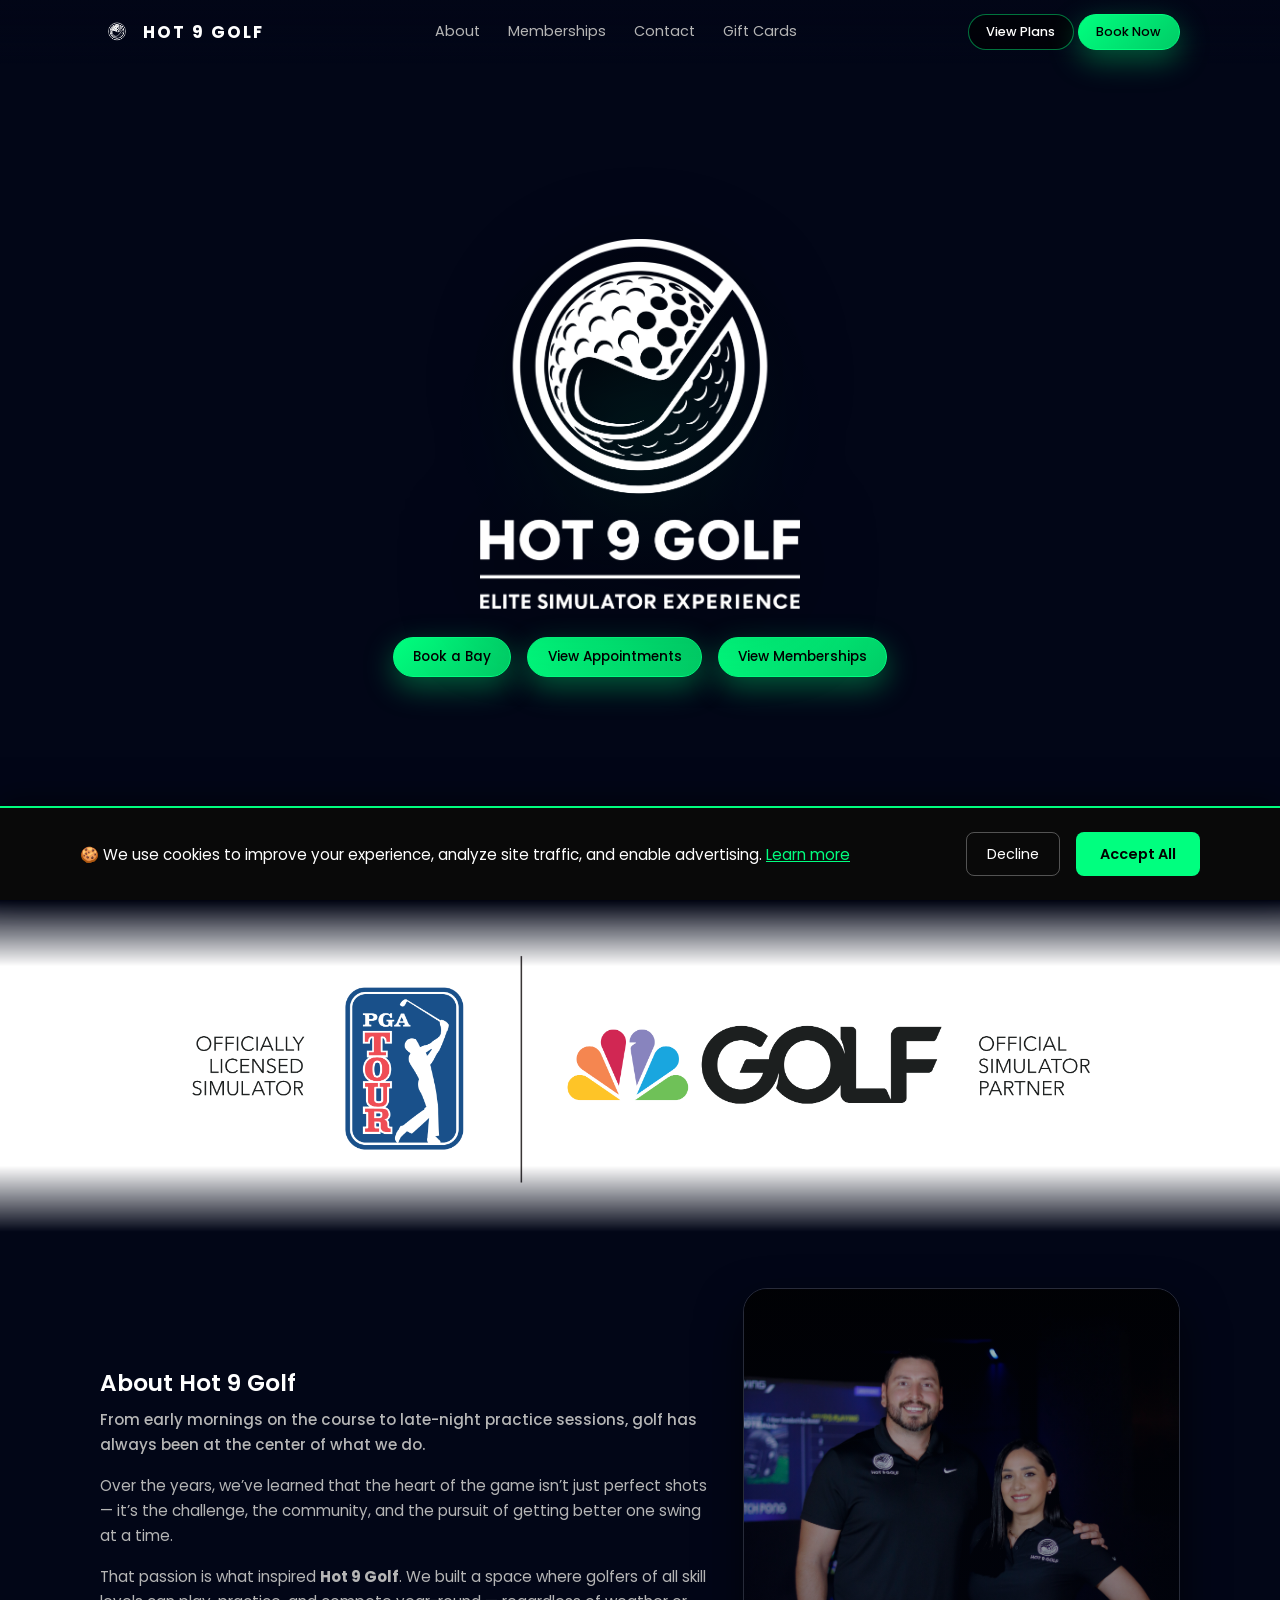
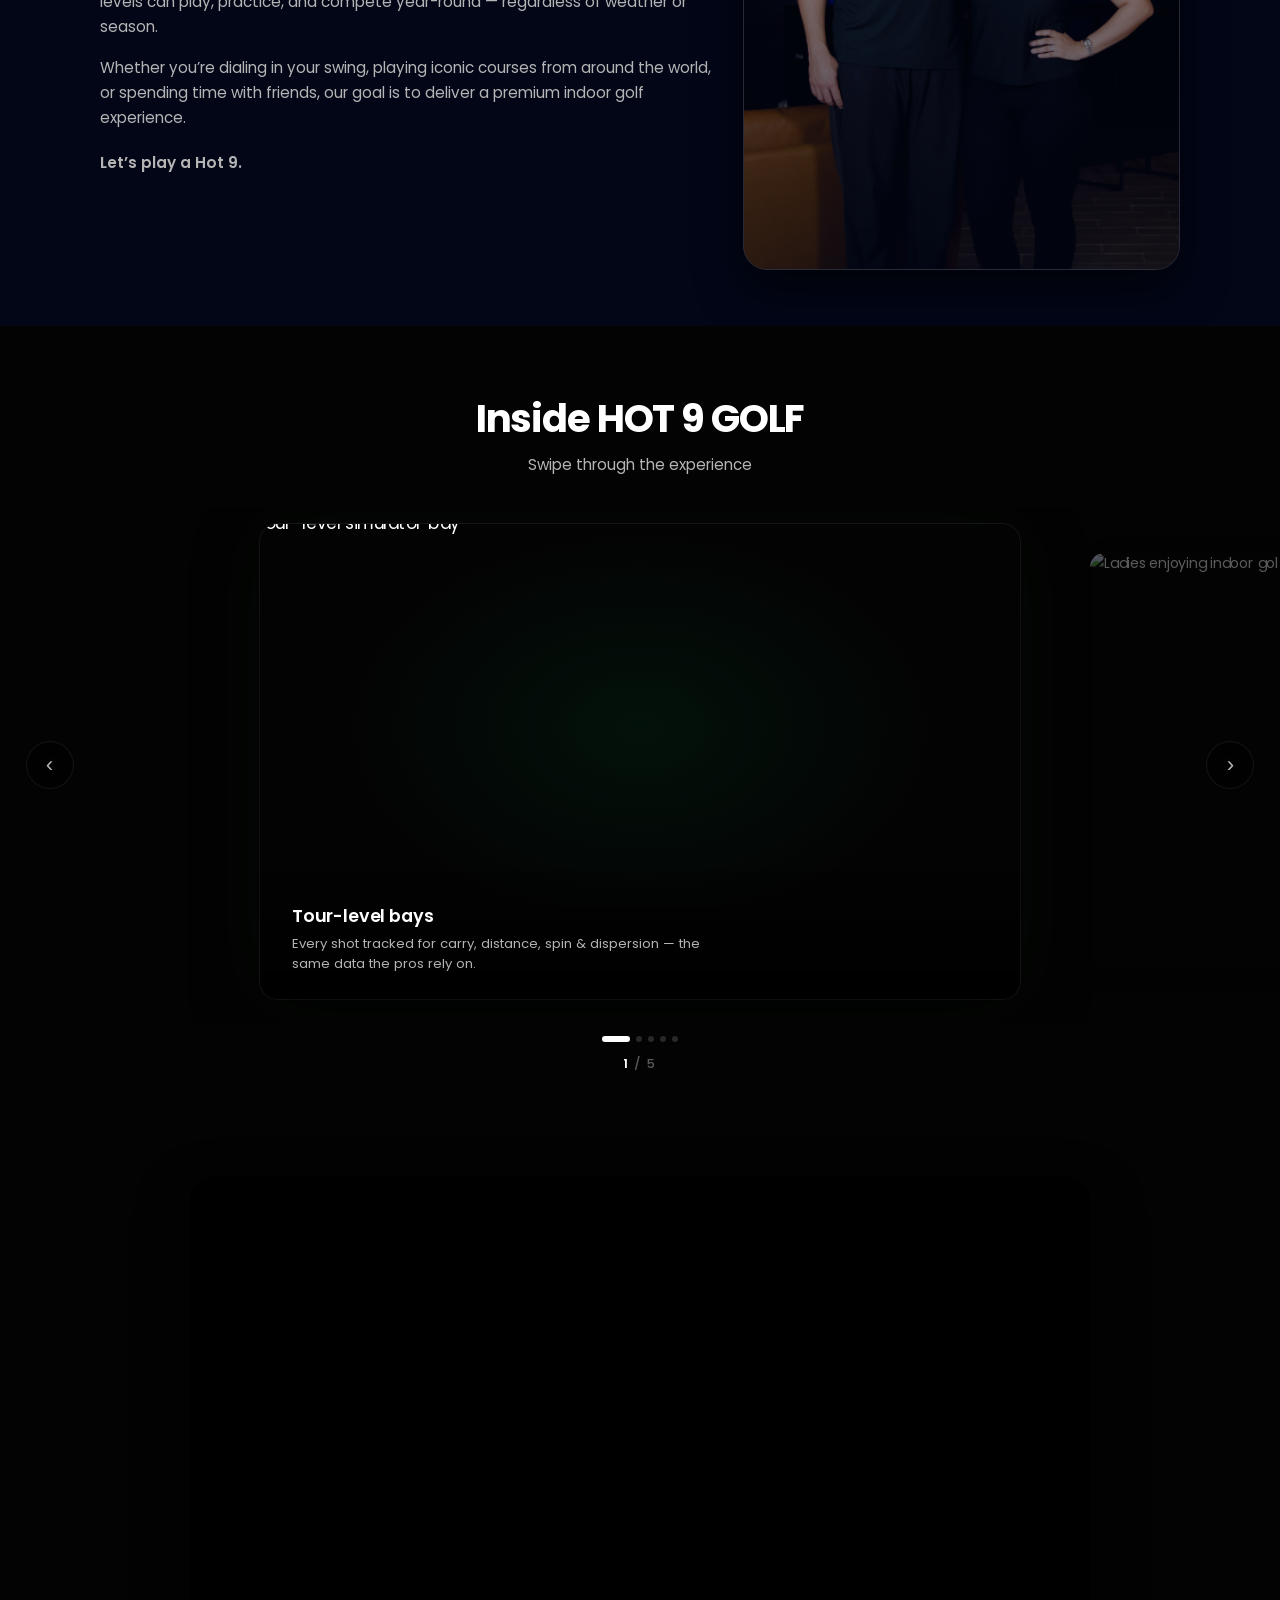
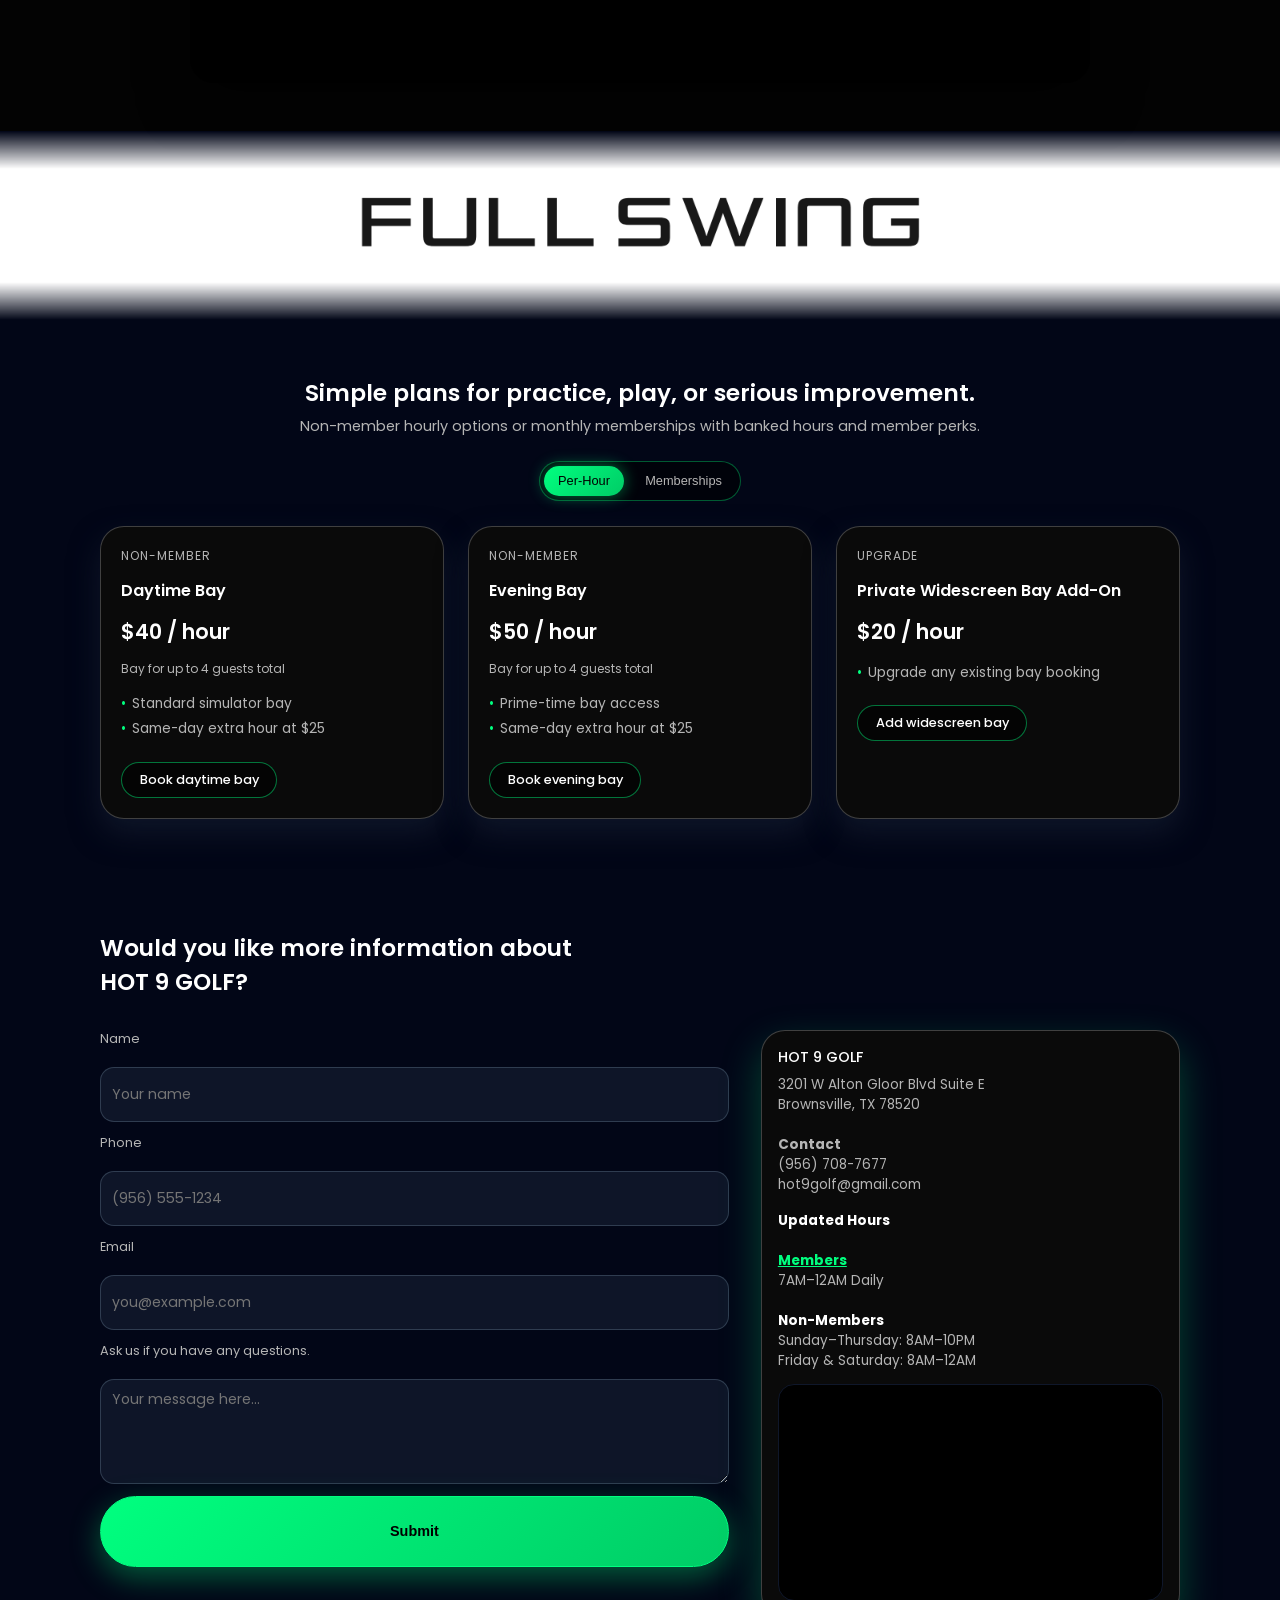
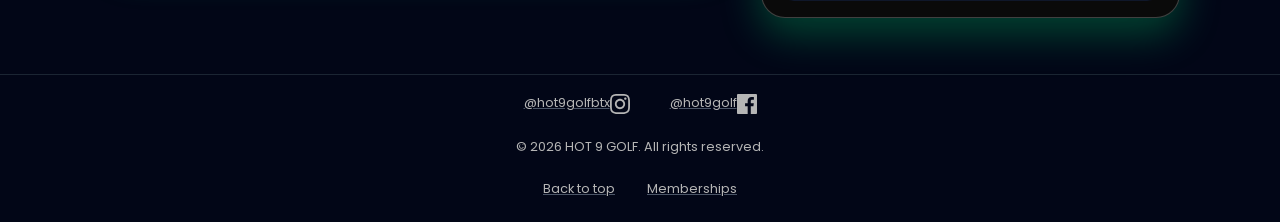
==== commit 15571ea7: "chnages" ====
--- a/home.html
+++ b/home.html
@@ -1297,7 +1297,7 @@
                     <a class="nav-link" data-scroll href="#memberships">Memberships</a>
                     <!-- <a class="nav-link" data-scroll href="#faq">FAQ</a> -->
                     <a class="nav-link" data-scroll href="#contact">Contact</a>
-                    <a class="nav-link" href="https://clients.uschedule.com/hot9golf/Product/GiftCertDetail" target="_blank" rel="noopener">🎁 Gift Cards</a>
+                    <a class="nav-link" href="https://clients.uschedule.com/hot9golf/Product/GiftCertDetail" target="_blank" rel="noopener"> Gift Cards</a>
                 </nav>
 
                 <div class="nav-cta">
@@ -1320,7 +1320,7 @@
                 <a class="mobile-nav-link" data-scroll href="#memberships">Memberships</a>
                 <!-- <a class="mobile-nav-link" data-scroll href="#faq">FAQ</a> -->
                 <a class="mobile-nav-link" data-scroll href="#contact">Contact</a>
-                <a class="mobile-nav-link" href="https://clients.uschedule.com/hot9golf/Product/GiftCertDetail" target="_blank" rel="noopener">🎁 Gift Cards</a>
+                <a class="mobile-nav-link" href="https://clients.uschedule.com/hot9golf/Product/GiftCertDetail" target="_blank" rel="noopener"> Gift Cards</a>
 
                 <div class="mobile-nav-actions">
                     <a class="btn btn-outline btn-sm" data-scroll href="#memberships">View Plans</a>
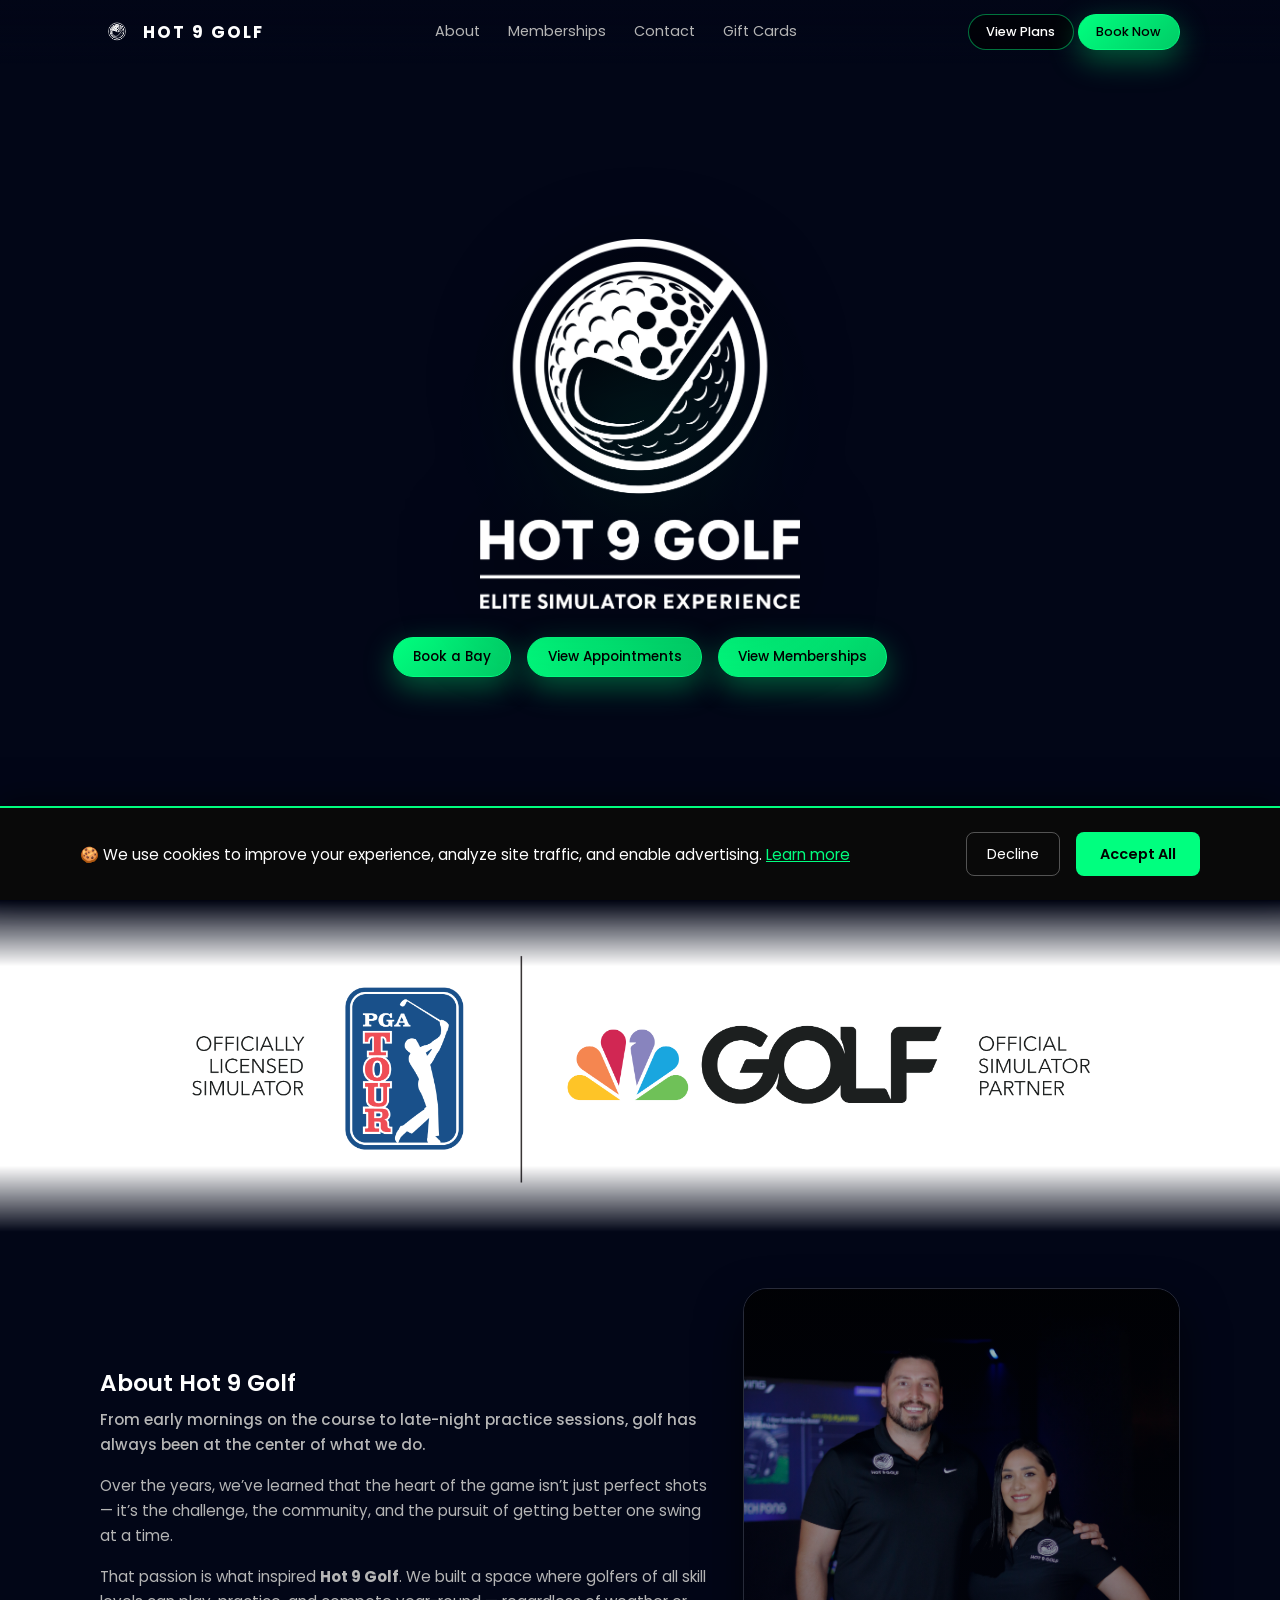
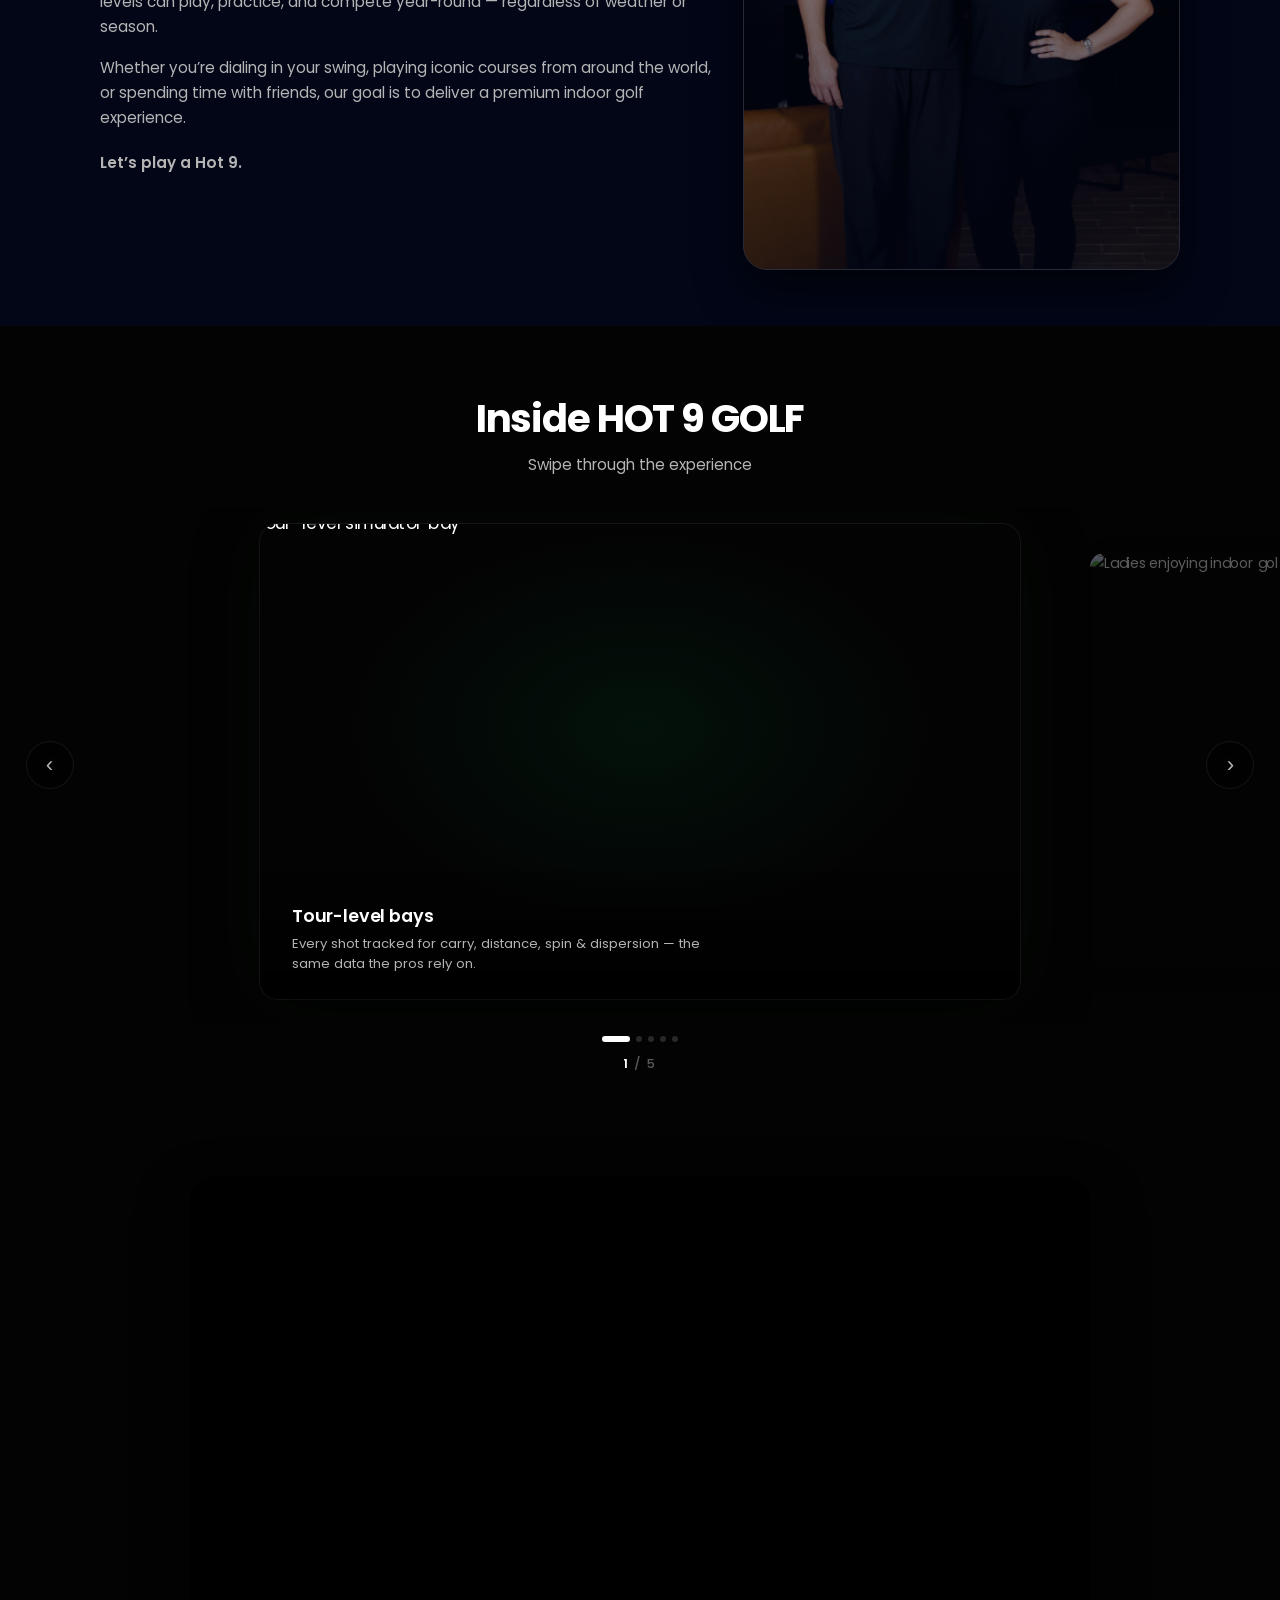
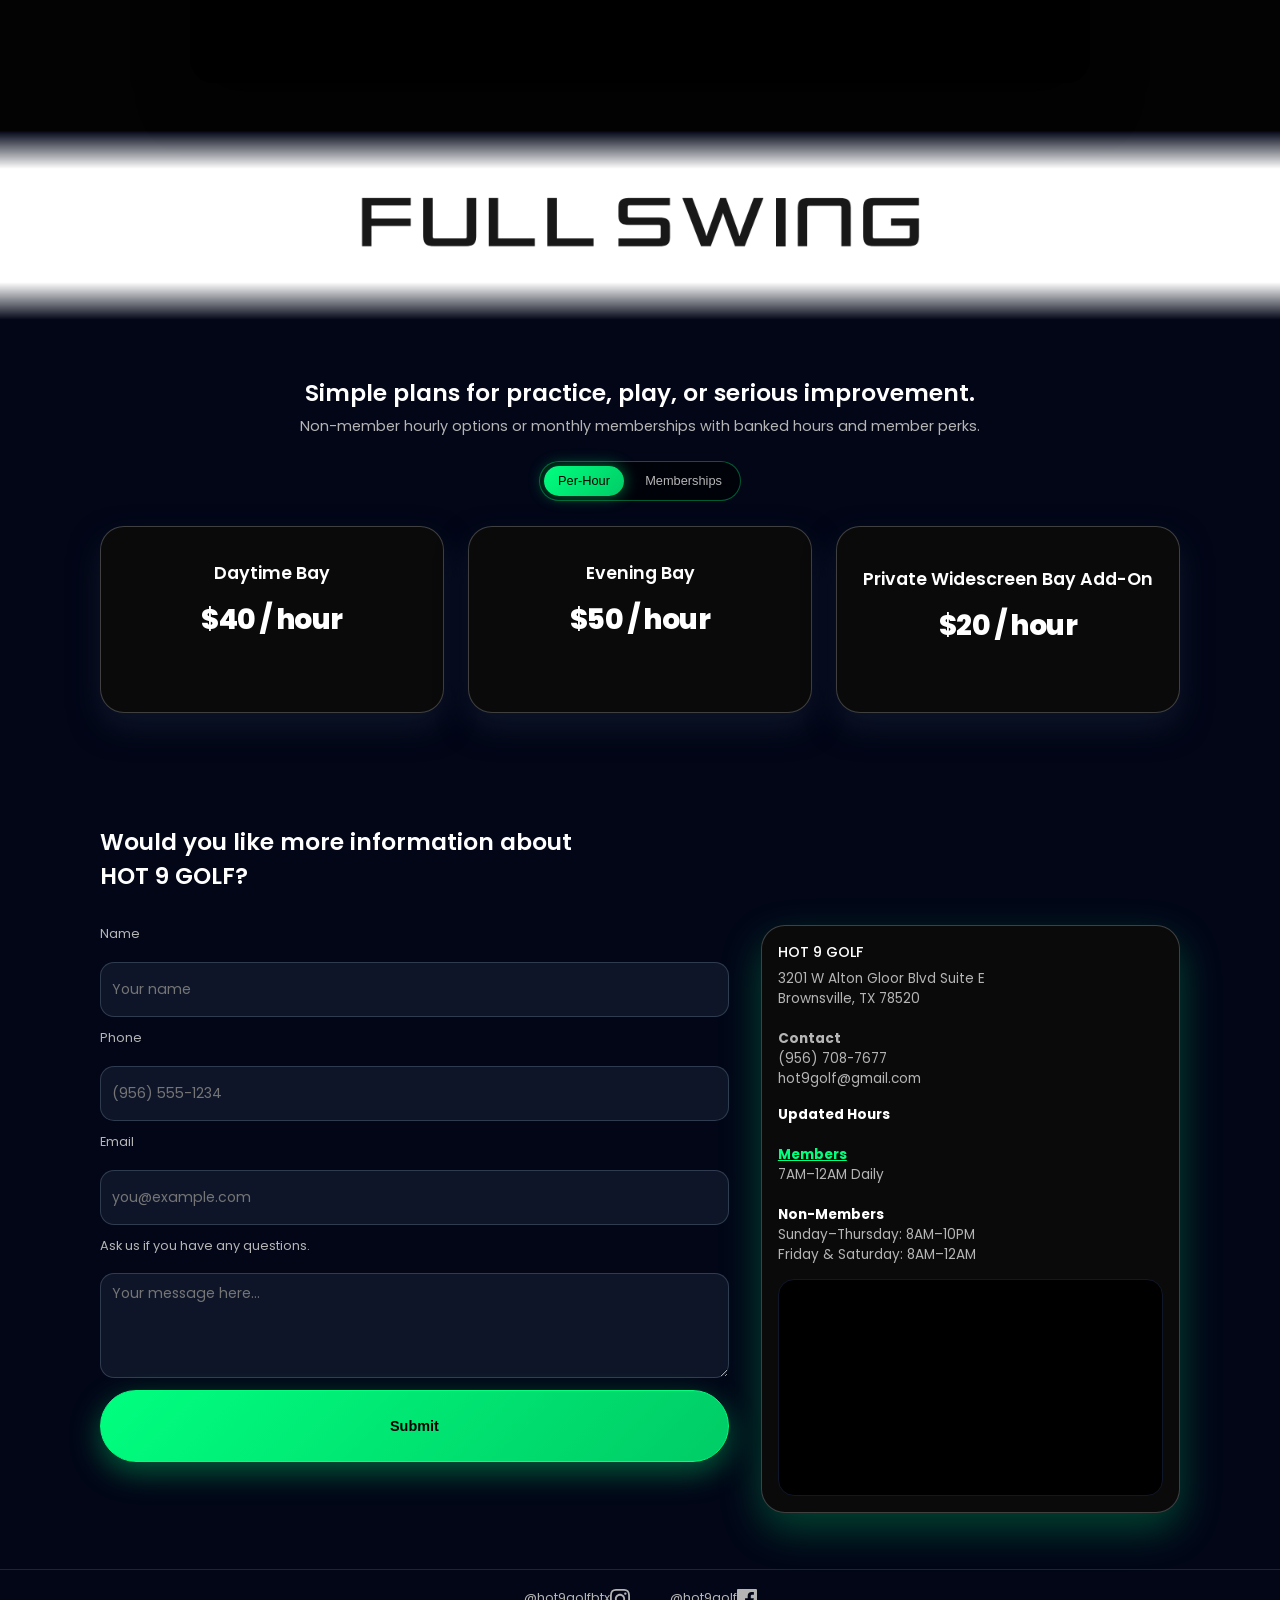
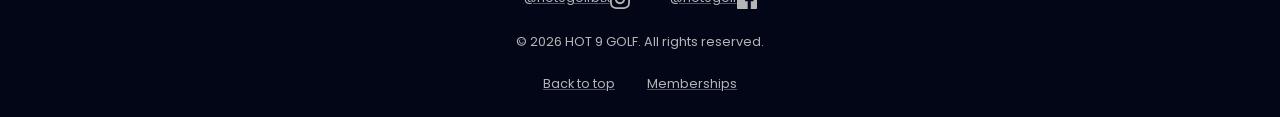
==== commit 358d6853: "changes" ====
--- a/home.html
+++ b/home.html
@@ -673,61 +673,37 @@
             box-shadow:0 0 16px rgba(0,255,127,0.45);
         }
 
-        /* MEMBERSHIP SELECTOR DROPDOWN */
-        .membership-selector {
-            margin-bottom: 1.5rem;
-            text-align: center;
-        }
-        .membership-selector label {
-            display: block;
-            margin-bottom: 0.5rem;
-            font-size: 0.9rem;
-            color: var(--text-muted);
-        }
-        .membership-dropdown {
-            padding: 0.7rem 2.5rem 0.7rem 1.2rem;
-            font-size: 0.9rem;
-            font-family: inherit;
-            background: rgba(0,0,0,0.55);
-            border: 1px solid rgba(0,255,127,0.35);
-            border-radius: 12px;
-            color: var(--text-main);
-            cursor: pointer;
-            min-width: 280px;
-            transition: all 0.2s ease;
-            appearance: none;
-            background-image: url("data:image/svg+xml,%3Csvg xmlns='http://www.w3.org/2000/svg' width='12' height='12' viewBox='0 0 12 12'%3E%3Cpath fill='%2300ff7f' d='M6 9L1 4h10z'/%3E%3C/svg%3E");
-            background-repeat: no-repeat;
-            background-position: right 1rem center;
-            background-size: 12px;
-        }
-        .membership-dropdown:hover {
-            border-color: var(--accent);
-            box-shadow: 0 0 12px rgba(0,255,127,0.25);
-        }
-        .membership-dropdown:focus {
-            outline: none;
-            border-color: var(--accent);
-            box-shadow: 0 0 16px rgba(0,255,127,0.35);
-        }
-        .membership-dropdown option {
-            background: #0a0a0a;
-            color: var(--text-main);
-        }
-
-        /* Hide cards when not showing all */
+
+
+        /* Card hover effects */
         .plan-card {
             transition: all 0.3s ease;
-        }
-        .plan-card.hidden {
-            display: none;
-        }
-        /* Hide all membership cards by default until selection */
-        #pricing-membership .plan-card {
-            display: none;
-        }
-        #pricing-membership .plan-card.visible {
-            display: flex;
+            position: relative;
+            overflow: hidden;
+        }
+        .plan-card:hover {
+            transform: translateY(-8px);
+            box-shadow: 0 20px 50px rgba(0,255,127,0.25);
+            border-color: rgba(0,255,127,0.5);
+            min-height: auto;
+            align-items: stretch;
+        }
+        /* Show all details on hover */
+        .plan-card:hover .plan-label,
+        .plan-card:hover .plan-badge,
+        .plan-card:hover .plan-note,
+        .plan-card:hover .plan-features,
+        .plan-card:hover .plan-cta {
+            opacity: 1;
+            max-height: 1000px;
+            overflow: visible;
+        }
+        .plan-card:hover .plan-price {
+            color: var(--accent);
+            transform: scale(1.05);
+        }
+        .plan-card:hover .plan-name {
+            font-size: 1rem;
         }
 
         .pricing-group {
@@ -756,6 +732,29 @@
             display:flex;
             flex-direction:column;
             gap:0.8rem;
+            min-height: 120px;
+            justify-content: center;
+            align-items: center;
+        }
+        /* Hide details by default, show only on hover */
+        .plan-card .plan-label,
+        .plan-card .plan-badge,
+        .plan-card .plan-note,
+        .plan-card .plan-features,
+        .plan-card .plan-cta {
+            opacity: 0;
+            max-height: 0;
+            overflow: hidden;
+            transition: all 0.4s ease;
+        }
+        .plan-card .plan-name {
+            font-size: 1.1rem;
+            font-weight: 600;
+            text-align: center;
+            transition: all 0.3s ease;
+        }
+        .plan-card .plan-price {
+            text-align: center;
         }
         .plan-label {
             font-size:0.75rem;
@@ -768,8 +767,11 @@
             font-weight:600;
         }
         .plan-price {
-            font-size:1.3rem;
-            font-weight:600;
+            font-size:1.75rem;
+            font-weight:800;
+            color:#fff;
+            transition: all 0.3s ease;
+            letter-spacing: -0.02em;
         }
         .plan-note {
             font-size:0.75rem;
@@ -935,8 +937,17 @@
                 flex-direction:column;
                 align-items:flex-start;
             }
+            /* Keep memberships section centered on tablet */
+            #memberships .section-header {
+                align-items: center;
+            }
             .card-grid {
                 grid-template-columns:repeat(2, minmax(0,1fr));
+            }
+            /* Stack member perks on tablet */
+            #pricing-membership .strip {
+                grid-template-columns: 1fr;
+                padding: 1.75rem;
             }
         }
         @media (max-width:720px) {
@@ -969,6 +980,37 @@
             }
             .story-step p {
                 font-size:1.05rem;
+            }
+            /* Center member perks on mobile */
+            #pricing-membership .strip {
+                grid-template-columns: 1fr;
+                padding: 1.5rem;
+                text-align: center;
+            }
+            #pricing-membership .strip > div:first-child {
+                margin-bottom: 1rem;
+            }
+            #pricing-membership .section-subtitle {
+                margin-bottom: 1rem !important;
+            }
+            #pricing-membership .chip-row {
+                text-align: left;
+                padding-left: 0;
+                max-width: 100%;
+            }
+            .chip {
+                font-size: 0.9rem;
+                line-height: 1.6;
+            }
+            /* Member perks wrapper on mobile */
+            #pricing-membership > div[style*="margin-top"] {
+                margin-top: 1.5rem !important;
+            }
+            .strip-title {
+                font-size: 1.4rem;
+            }
+            #pricing-membership .section-subtitle {
+                font-size: 0.85rem;
             }
         }
         .mobile-nav-close {
@@ -1022,6 +1064,24 @@
 }
 .strip {
     padding-left:1rem;
+}
+.strip-title {
+    font-size: 1.5rem;
+    font-weight: 600;
+    color: var(--accent);
+    margin-bottom: 0.5rem;
+}
+/* Member Perks Section - Make it pop */
+#pricing-membership .strip {
+    background: radial-gradient(circle at top left, rgba(0,255,127,0.08), rgba(0,255,127,0.02));
+    border: 1px solid rgba(0,255,127,0.3);
+    border-radius: 18px;
+    padding: 2rem;
+    box-shadow: 0 8px 32px rgba(0,255,127,0.15);
+    margin-top: 2rem;
+    display: grid;
+    grid-template-columns: 1fr;
+    gap: 1.5rem;
 }
 /* SOCIAL ICON STYLING */
 .social-links {
@@ -1592,20 +1652,6 @@
 
         <!-- MEMBERSHIPS -->
         <div class="pricing-group" id="pricing-membership">
-            <!-- Membership Dropdown Selector -->
-            <div class="membership-selector">
-                <label for="membership-dropdown">Choose a membership plan:</label>
-                <select id="membership-dropdown" class="membership-dropdown">
-                    <option value="" disabled selected>Select a membership plan...</option>
-                    <option value="all">Show All Plans</option>
-                    <option value="par5">Par 5</option>
-                    <option value="par4">Par 4</option>
-                    <option value="par3">Par 3</option>
-                    <option value="student">Student Plan</option>
-                    <option value="mulligan">Mulligan Membership</option>
-                </select>
-            </div>
-
             <div class="card-grid" id="membership-cards">
                 <!-- PAR 5 -->
                 <article class="plan-card featured" data-membership="par5">
@@ -1708,7 +1754,7 @@
                     <div class="plan-name">Mulligan Membership</div>
                     <div class="plan-price">$80 / month</div>
                     <ul class="plan-features">
-                        <li class="plan-feature">Unlimited Gimme Hours (7AM–3PM daily)</li>
+                        <li class="plan-feature">Gimme Hours (7AM–3PM daily)</li>
                         <li class="plan-feature">Up to 3 guests for standard bays, 5 guests for widescreen</li>
                         <li class="plan-feature">Book tee times up to 4 days in advance</li>
                         <li class="plan-feature">1 active tee time</li>
@@ -1716,7 +1762,7 @@
                         <li class="plan-feature">Excluded from additional member perks</li>
                     </ul>
                     <div class="plan-cta">
-                        <a href="https://clients.uschedule.com/hot9golf/Product/MembershipDetail/XXXXX" class="btn btn-outline btn-sm" target="_blank" rel="noopener noreferrer">
+                        <a href="https://clients.uschedule.com/hot9golf/Product/MembershipDetail/11440" class="btn btn-outline btn-sm" target="_blank" rel="noopener noreferrer">
                             Join Mulligan
                         </a>
                     </div>
@@ -1726,7 +1772,7 @@
 
             <!-- MEMBER PERKS / CORPORATE -->
             <div style="margin-top:2rem; display:grid; gap:1.25rem;">
-                <div class="strip" style="grid-template-columns:1.4fr 2fr;">
+                <div class="strip">
                     <div>
                         <div class="strip-title">Member perks</div>
                         <p class="section-subtitle" style="margin-bottom: 2rem;">
@@ -1941,41 +1987,6 @@
     </script>
 
     <script>
-        /* MEMBERSHIP DROPDOWN FILTER */
-        const membershipDropdown = document.getElementById('membership-dropdown');
-        
-        if (membershipDropdown) {
-            membershipDropdown.addEventListener('change', (e) => {
-                const selectedValue = e.target.value;
-                const membershipCards = document.querySelectorAll('[data-membership]');
-                const cardGrid = document.getElementById('membership-cards');
-
-                if (selectedValue === 'all') {
-                    // Show all cards in grid layout
-                    membershipCards.forEach(card => {
-                        card.classList.remove('hidden');
-                        card.classList.add('visible');
-                    });
-                    cardGrid.style.justifyContent = '';
-                } else if (selectedValue) {
-                    // Hide all cards except the selected one
-                    membershipCards.forEach(card => {
-                        if (card.dataset.membership === selectedValue) {
-                            card.classList.remove('hidden');
-                            card.classList.add('visible');
-                        } else {
-                            card.classList.add('hidden');
-                            card.classList.remove('visible');
-                        }
-                    });
-                    // Center the single card
-                    cardGrid.style.justifyContent = 'center';
-                }
-            });
-        }
-    </script>
-
-    <script>
         /* CONTACT FORM AJAX */
         document.addEventListener("DOMContentLoaded", () => {
             const form = document.getElementById("contactForm");
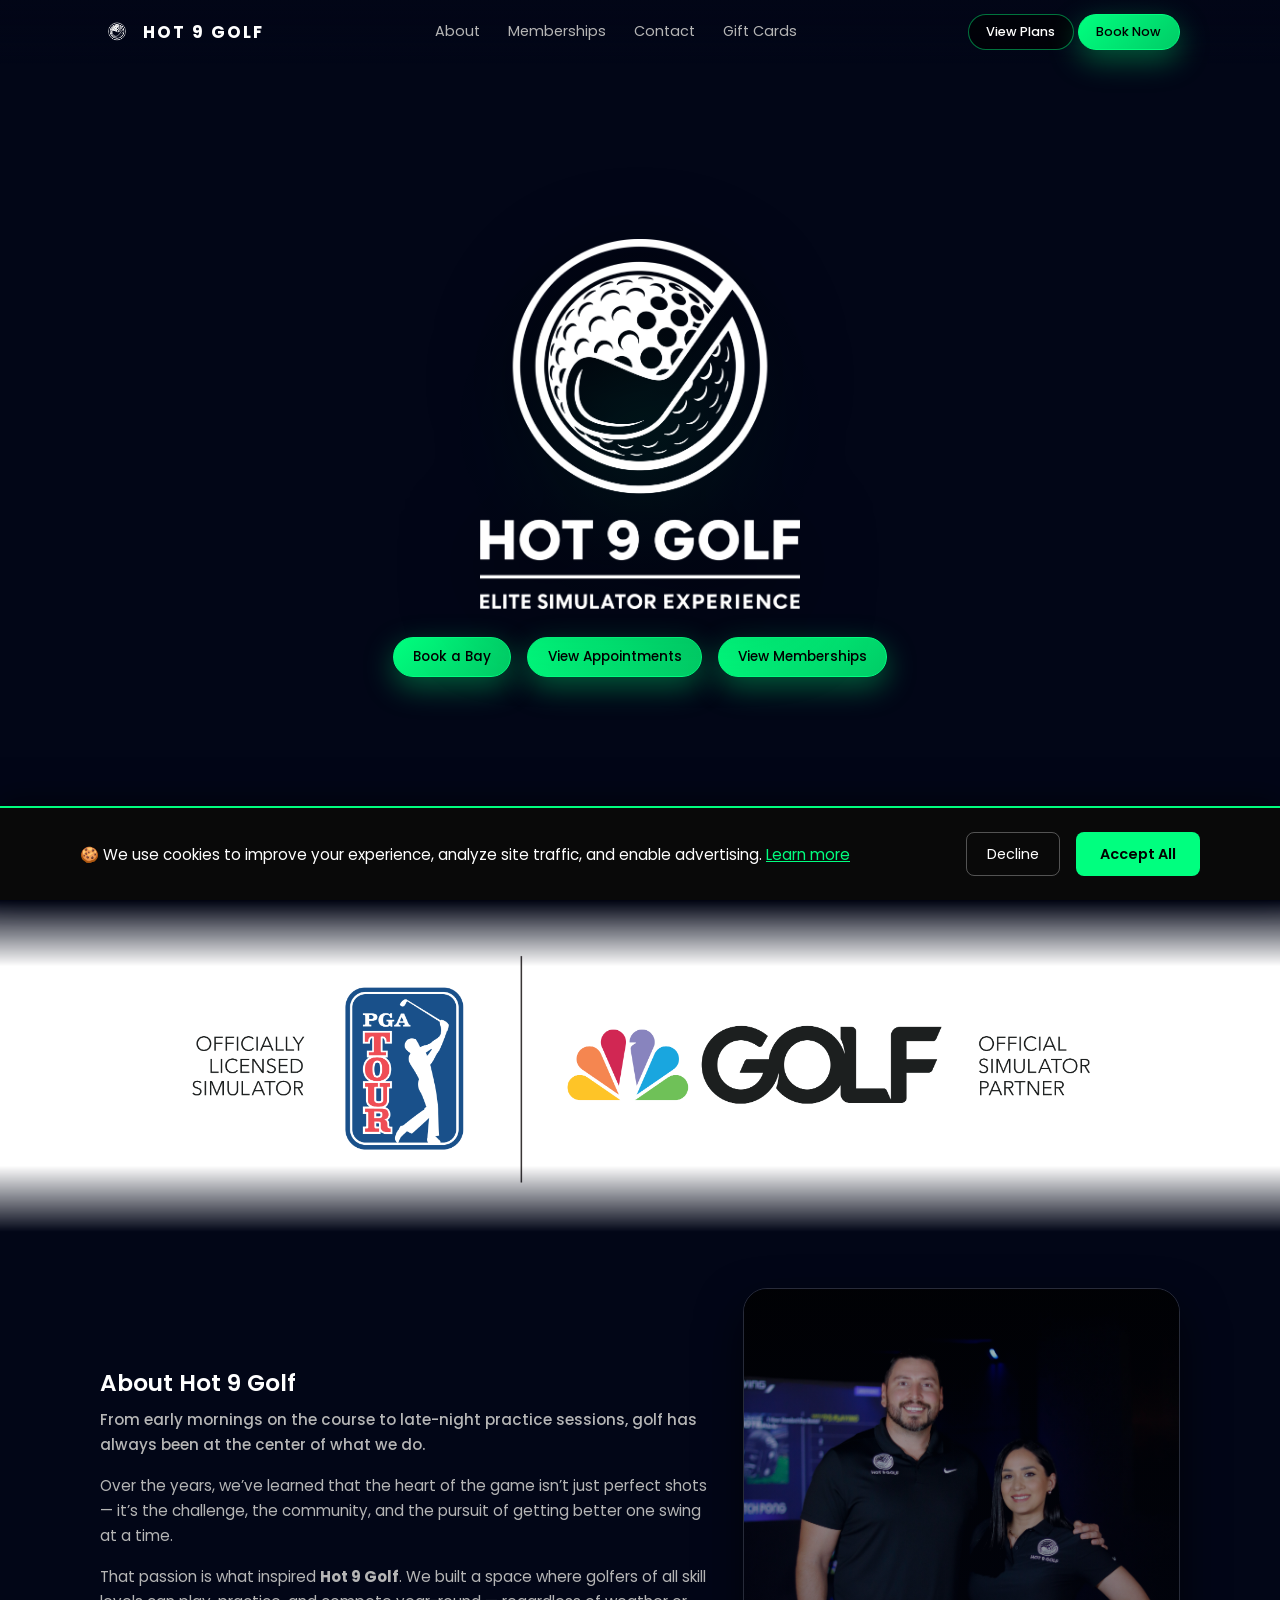
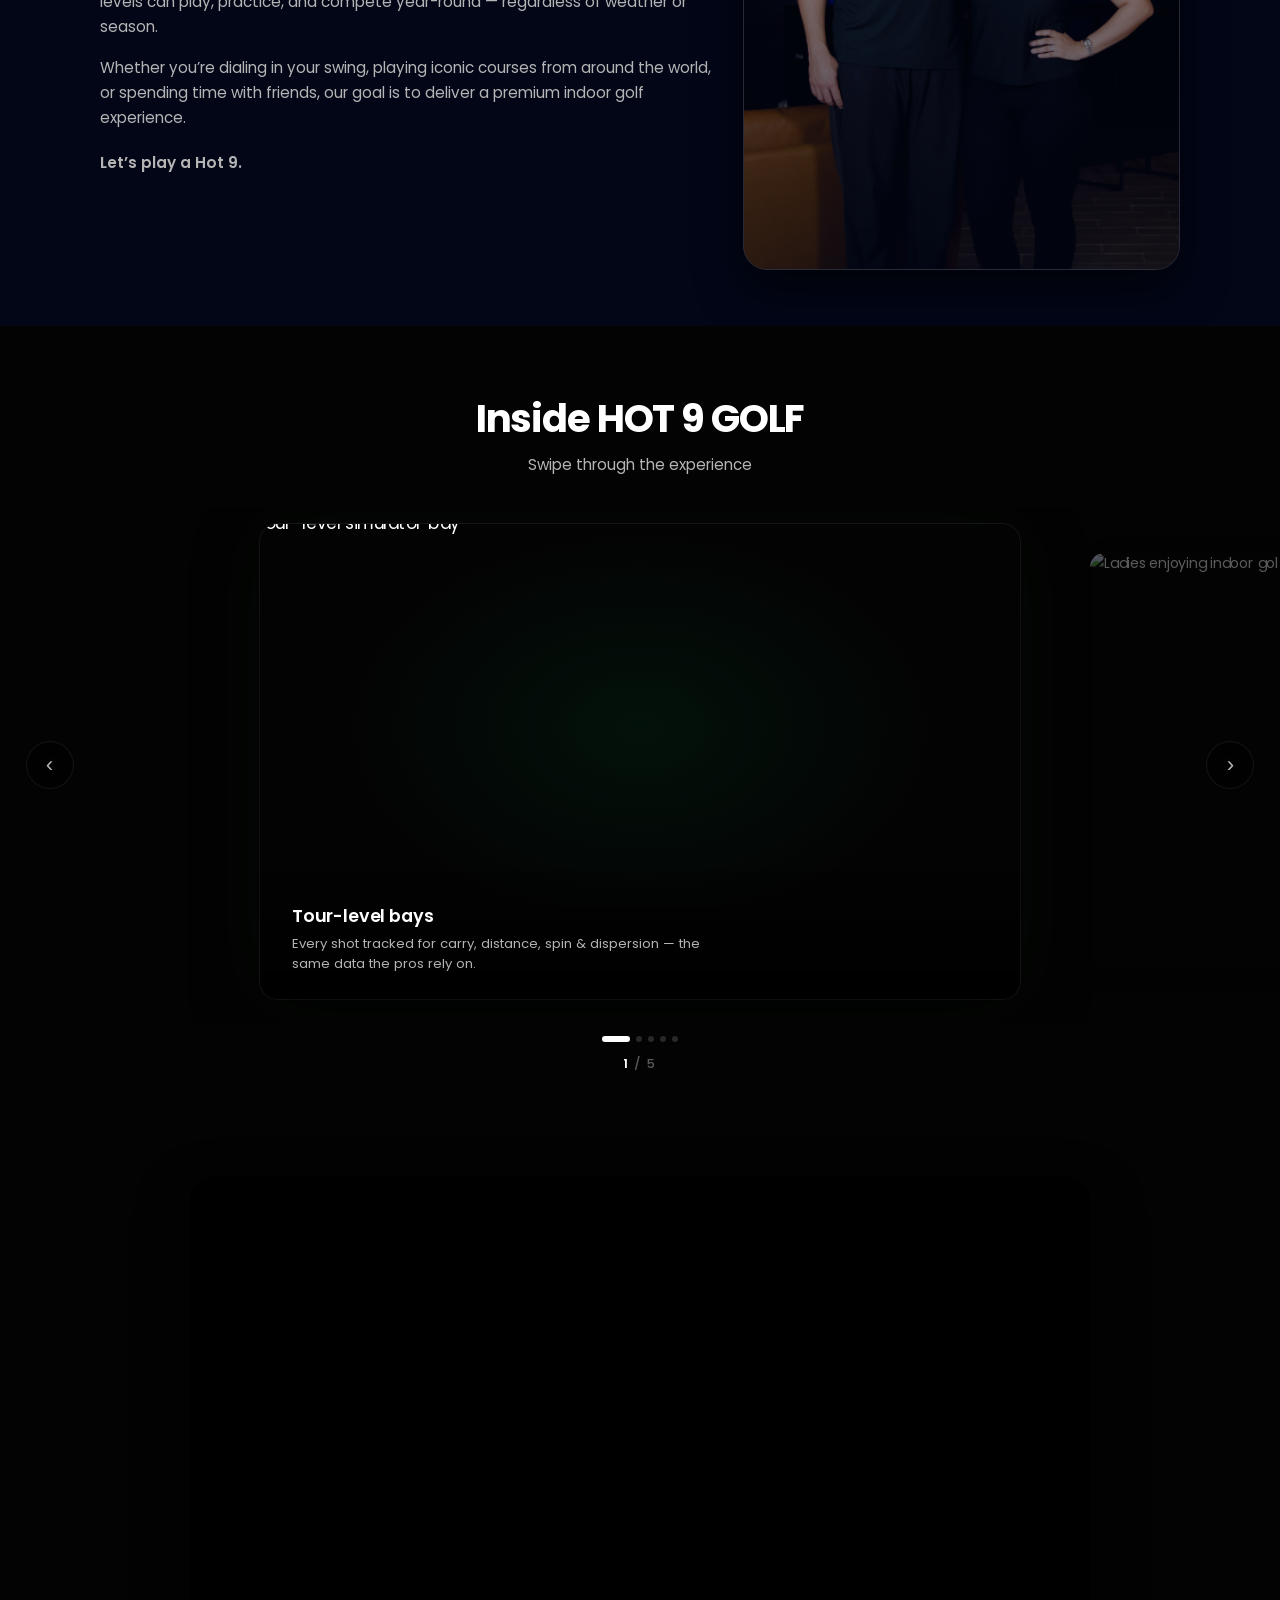
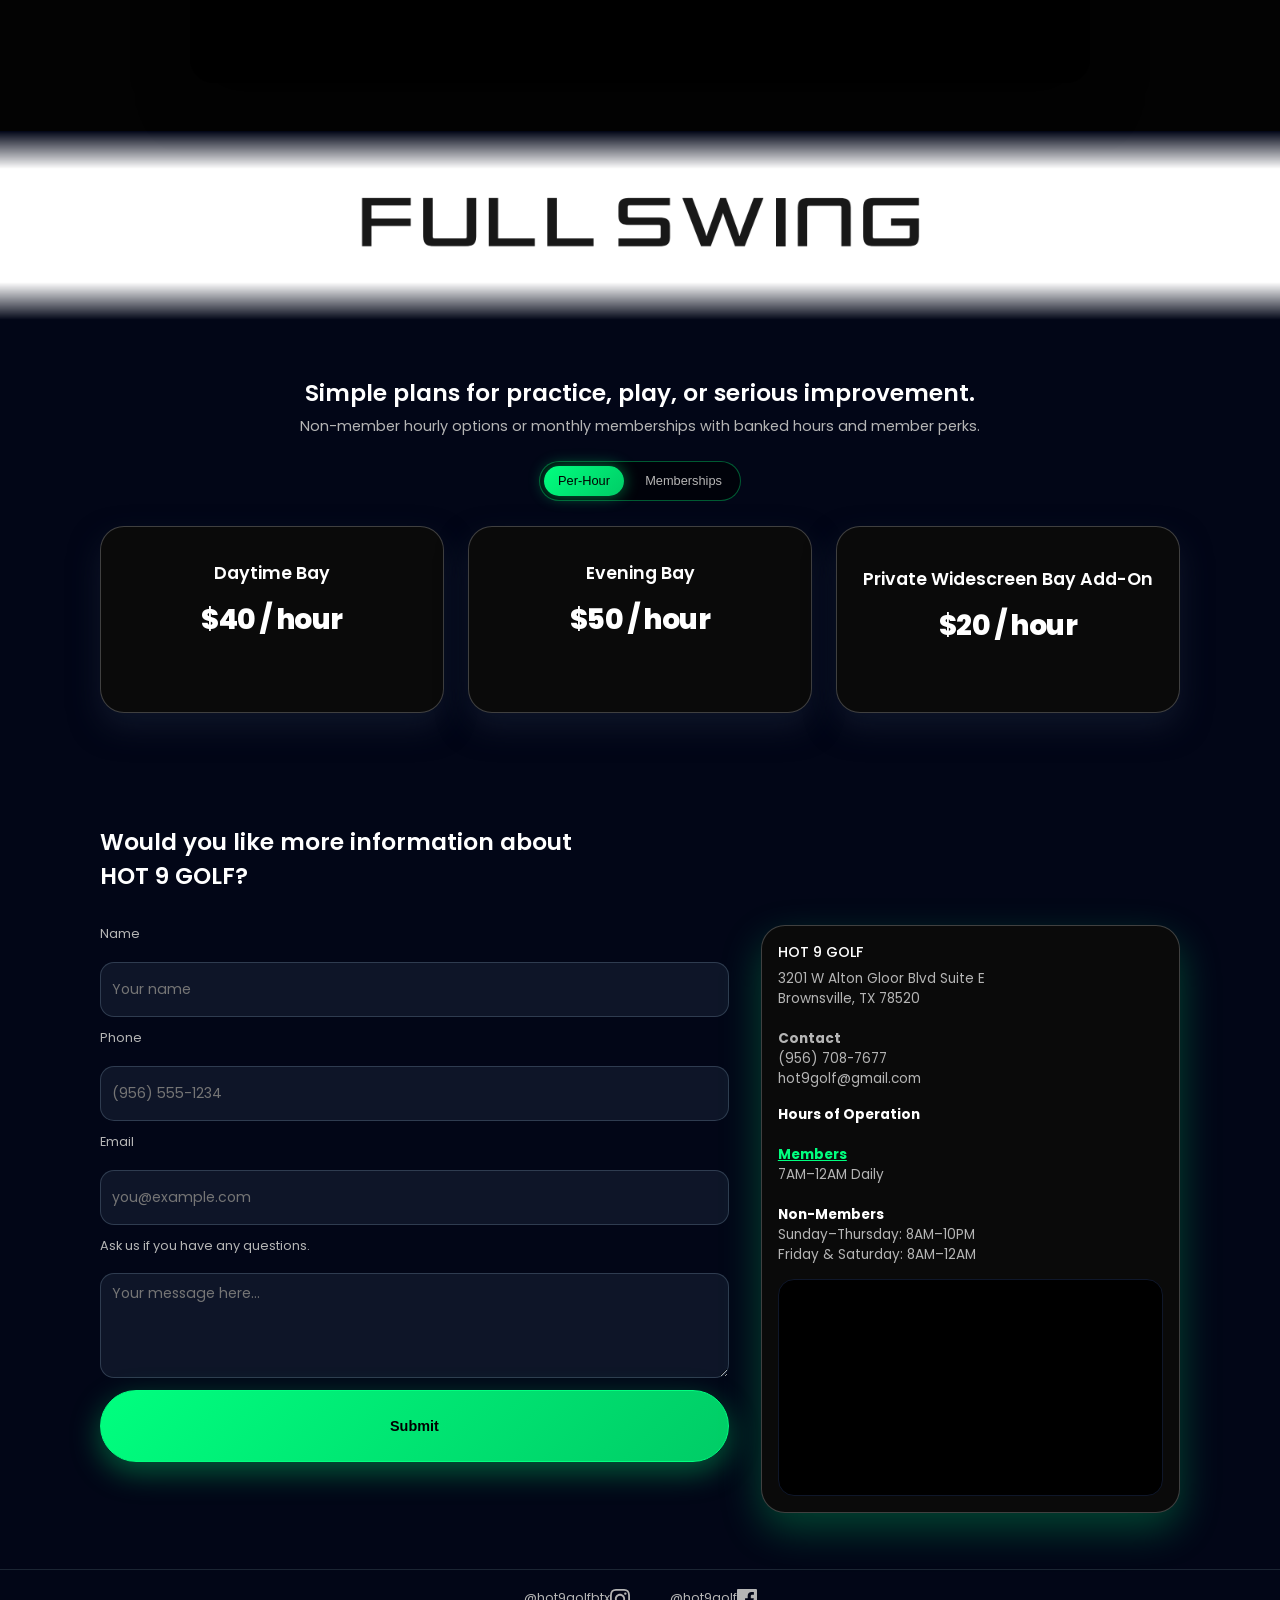
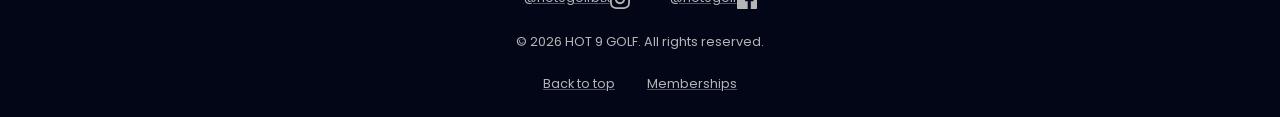
==== commit afb666d5: "little things" ====
--- a/home.html
+++ b/home.html
@@ -108,6 +108,13 @@
         gtag('config', 'AW-XXXXXXXXXX');
     </script>
 
+    <!-- Icons -->
+    <link rel="icon" type="image/png" sizes="192x192" href="/icons/icon-192.png">
+    <link rel="icon" type="image/png" sizes="512x512" href="/icons/icon-512.png">
+    <link rel="shortcut icon" href="/icons/icon-192.png">
+    <link rel="apple-touch-icon" sizes="192x192" href="/icons/icon-192.png">
+    <link rel="apple-touch-icon-precomposed" sizes="192x192" href="/icons/icon-192.png">
+
     <!-- Google Font -->
     <link href="https://fonts.googleapis.com/css2?family=Poppins:wght@300;400;500;600;700&display=swap" rel="stylesheet">
 
@@ -317,7 +324,7 @@
     background:
         /* make this gradient lighter */
         linear-gradient(to bottom, rgba(2,6,23,0.35), rgba(2,6,23,0.65)),
-        url("hero.jpg") center center / cover no-repeat;
+        url("/Media/hero.mp4") center center / cover no-repeat;
 }
 
 /* Video layer */
@@ -1655,7 +1662,7 @@
             <div class="card-grid" id="membership-cards">
                 <!-- PAR 5 -->
                 <article class="plan-card featured" data-membership="par5">
-                    <div class="plan-label">Member Monthly Rate</div>
+                  
                     <div class="plan-badge">Best value</div>
                     <div class="plan-name">Par 5</div>
                     <div class="plan-price">$299.99 / month</div>
@@ -1680,7 +1687,7 @@
                 <!-- PAR 4 -->
                 <article class="plan-card featured" data-membership="par4">
                     <div class="plan-badge">Most popular</div>
-                    <div class="plan-label">Member Monthly Rate</div>
+                    
                     <div class="plan-name">Par 4</div>
                     <div class="plan-price">$249.99 / month</div>
                     <!-- <div class="plan-note">10 hours per month • 2 active tee times • up to 3 guests</div> -->
@@ -1703,7 +1710,7 @@
                 
                 <!-- PAR 3 -->
                 <article class="plan-card " data-membership="par3">
-                    <div class="plan-label">Member Monthly Rate</div>
+                    
                     <div class="plan-name">Par 3</div>
                     <div class="plan-price">$159.99 / month</div>
                     <!-- <div class="plan-note">6 hours per month • 1 active tee time • 1 guest included</div> -->
@@ -1726,7 +1733,7 @@
 
                 <!-- STUDENT PLAN -->
                 <article class="plan-card" data-membership="student">
-                    <div class="plan-label">Member Monthly Rate</div>
+                   
                     <div class="plan-name">Student Plan</div>
                     <div class="plan-price">$99.99 / month</div>
                     <!-- <div class="plan-note">4 hours per month • 1 active tee time • no guests included</div> -->
@@ -1750,11 +1757,10 @@
 
                 <!-- MULLIGAN MEMBERSHIP -->
                 <article class="plan-card" data-membership="mulligan">
-                    <div class="plan-label">Member Monthly Rate</div>
+                    
                     <div class="plan-name">Mulligan Membership</div>
                     <div class="plan-price">$80 / month</div>
-                    <ul class="plan-features">
-                        <li class="plan-feature">Gimme Hours (7AM–3PM daily)</li>
+                    <ul class="plan-features">                        
                         <li class="plan-feature">Up to 3 guests for standard bays, 5 guests for widescreen</li>
                         <li class="plan-feature">Book tee times up to 4 days in advance</li>
                         <li class="plan-feature">1 active tee time</li>
@@ -1767,7 +1773,12 @@
                         </a>
                     </div>
                 </article>
-                
+                <article class="plan-card" data-membership="mulligan">
+                    
+                    <div class="plan-name">Gimme hours</div>
+                    <div class="plan-price">(7AM–3PM daily)</div>
+                    
+                </article>
             </div>
 
             <!-- MEMBER PERKS / CORPORATE -->
@@ -1873,7 +1884,7 @@
                             hot9golf@gmail.com
                         </div>
                         <div style="font-size:0.85rem;color:var(--text-muted);margin-top:1rem;">
-                            <strong style="color:#fff;">Updated Hours</strong><br /><br />
+                            <strong style="color:#fff;">Hours of Operation</strong><br /><br />
                             <strong style="color:var(--accent);text-decoration:underline;">Members</strong><br />
                             7AM–12AM Daily<br /><br />
                             <strong style="color:#fff;">Non-Members</strong><br />
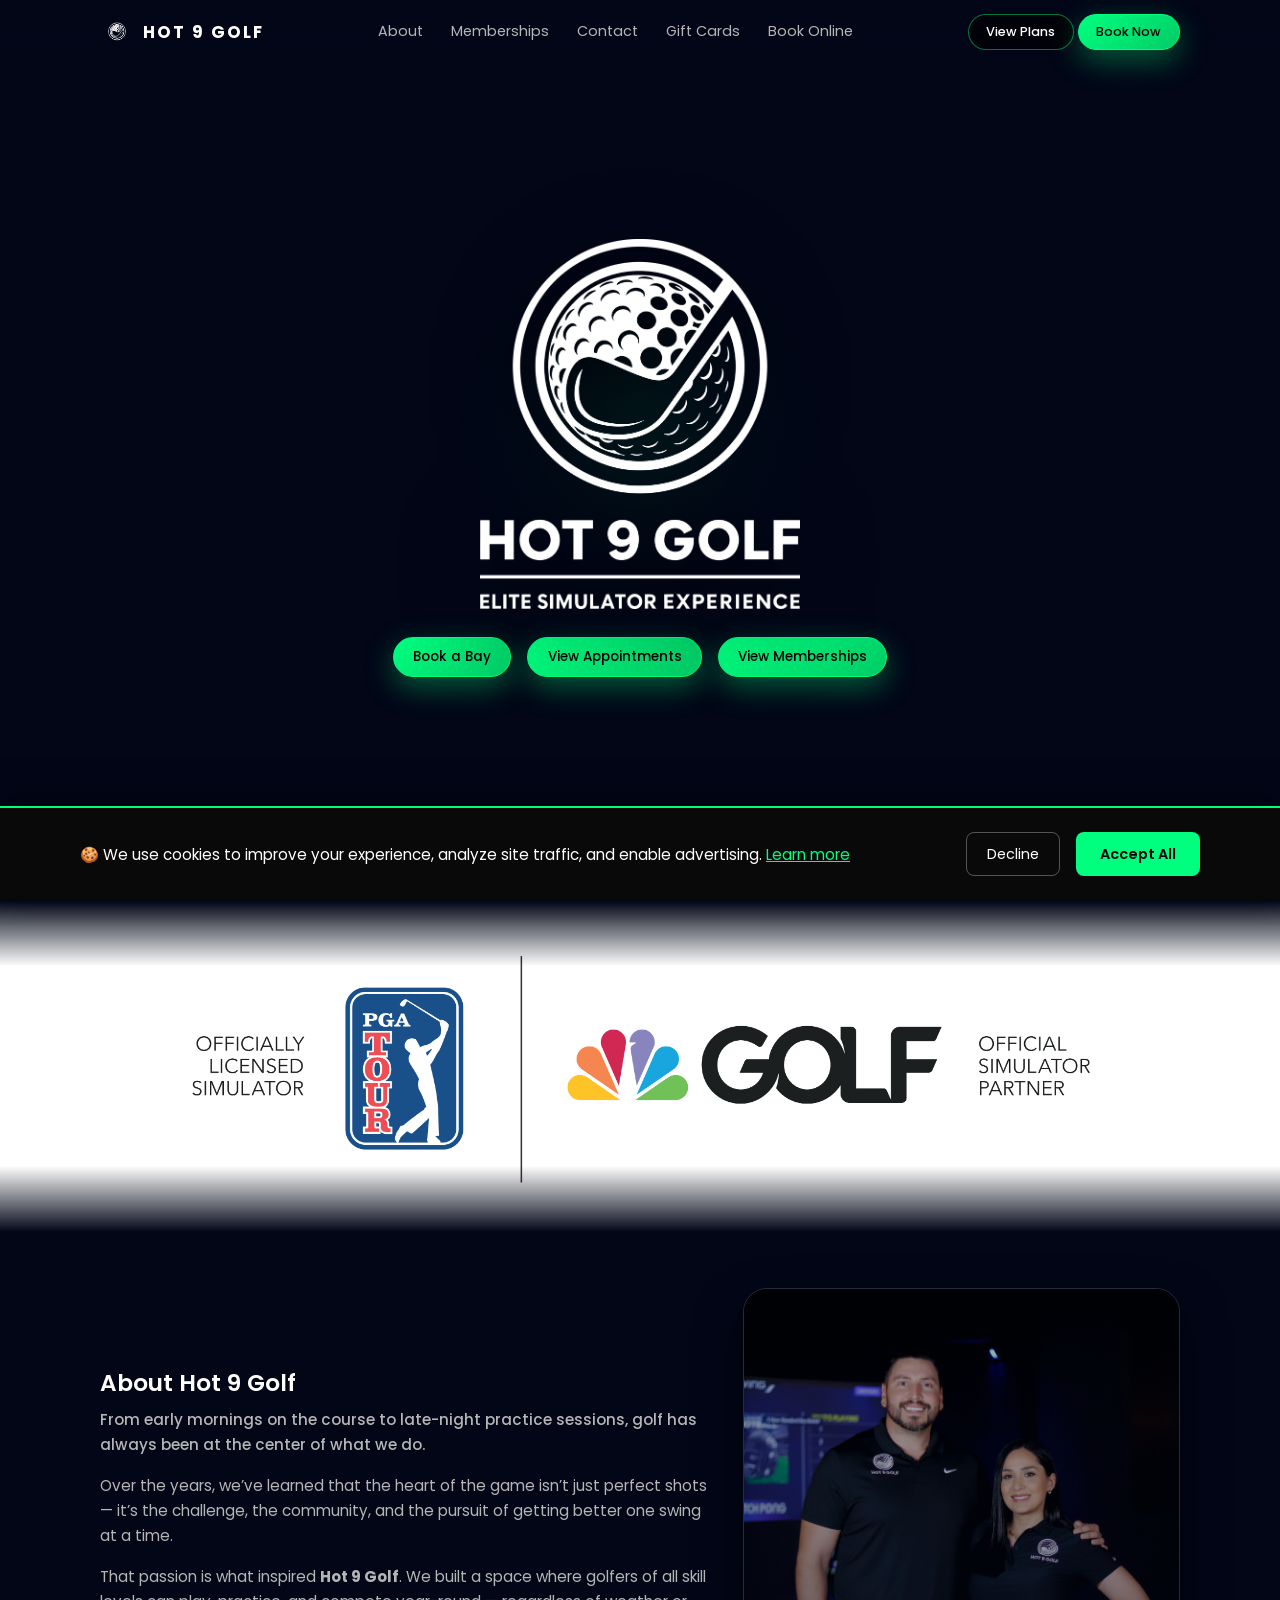
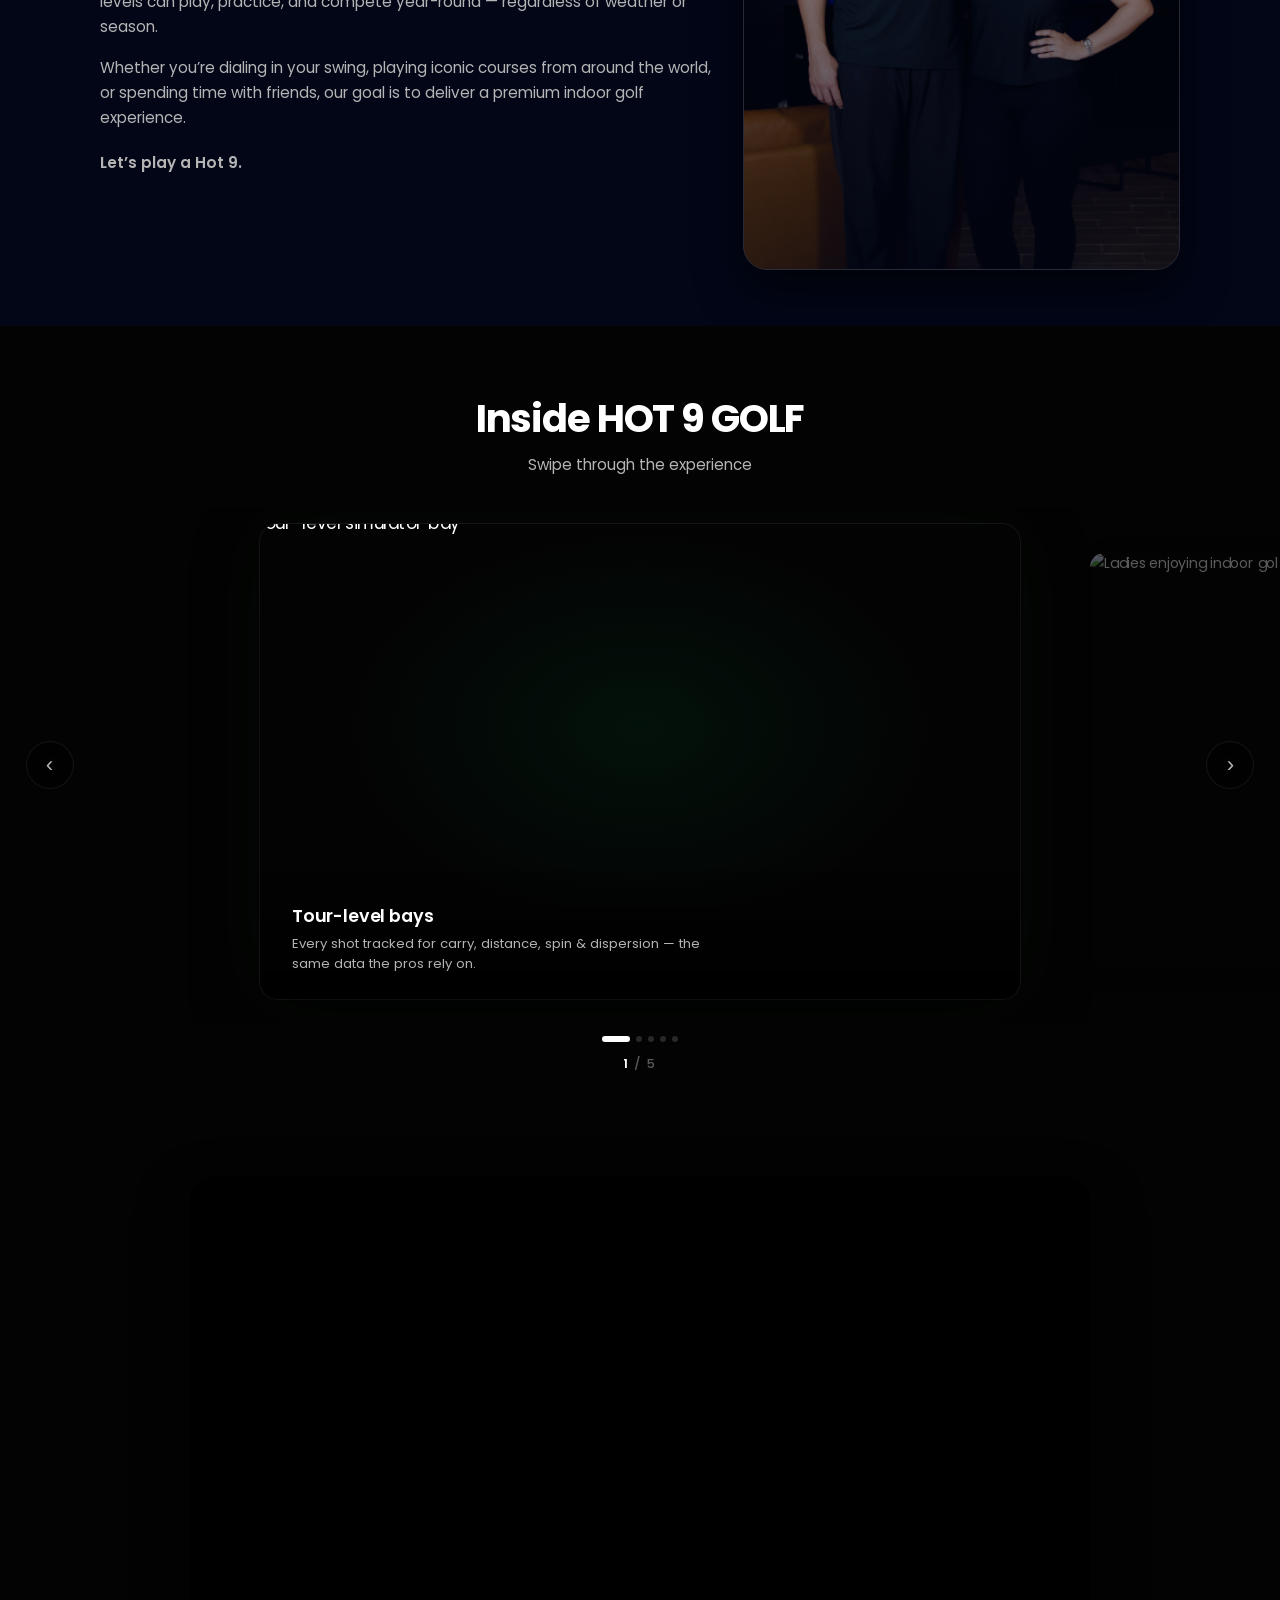
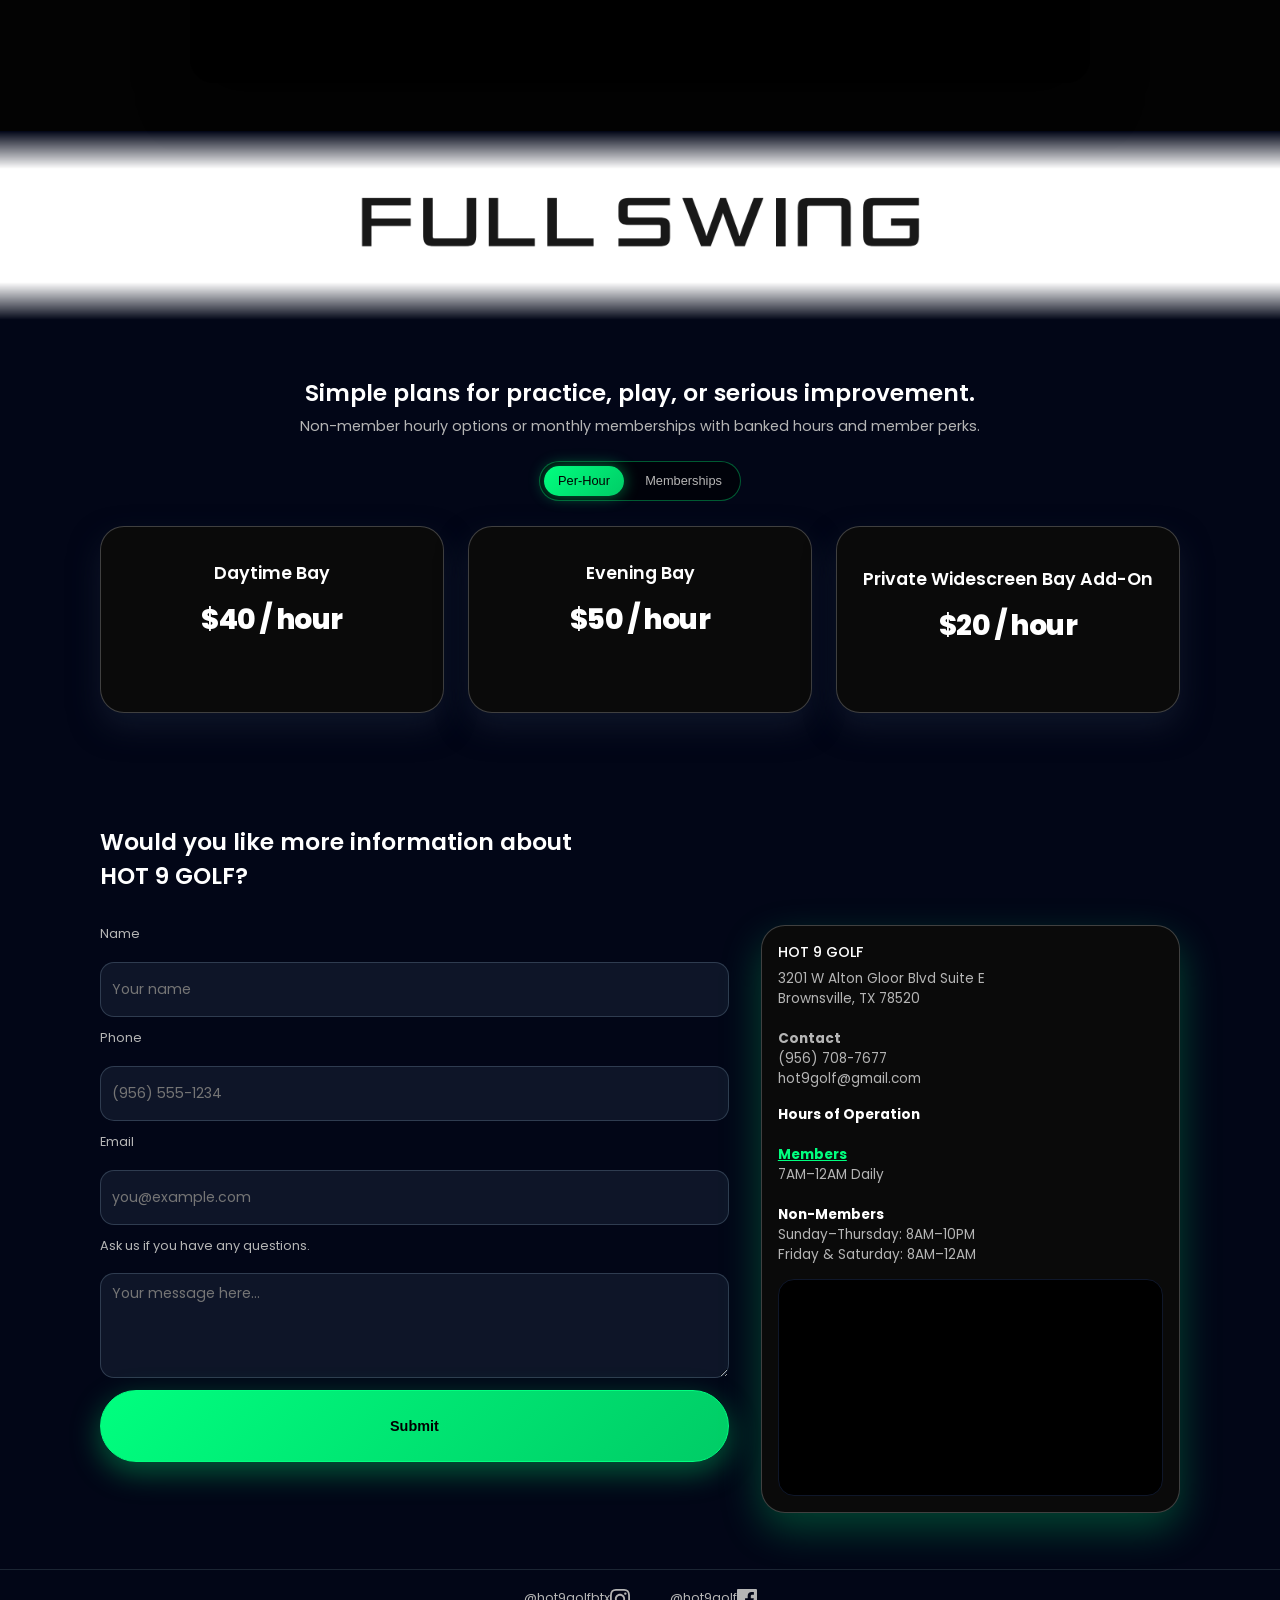
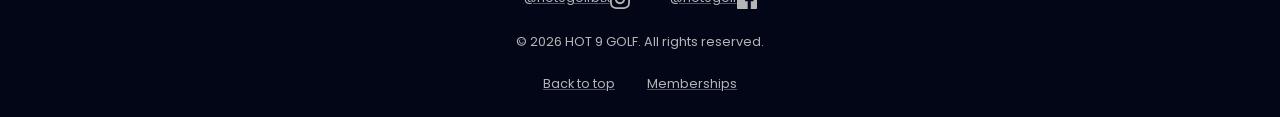
==== commit 1ec83ee5: "tryout" ====
--- a/home.html
+++ b/home.html
@@ -1365,6 +1365,7 @@
                     <!-- <a class="nav-link" data-scroll href="#faq">FAQ</a> -->
                     <a class="nav-link" data-scroll href="#contact">Contact</a>
                     <a class="nav-link" href="https://clients.uschedule.com/hot9golf/Product/GiftCertDetail" target="_blank" rel="noopener"> Gift Cards</a>
+                    <a class="nav-link" href="booking.html">Book Online</a>
                 </nav>
 
                 <div class="nav-cta">
@@ -1388,6 +1389,7 @@
                 <!-- <a class="mobile-nav-link" data-scroll href="#faq">FAQ</a> -->
                 <a class="mobile-nav-link" data-scroll href="#contact">Contact</a>
                 <a class="mobile-nav-link" href="https://clients.uschedule.com/hot9golf/Product/GiftCertDetail" target="_blank" rel="noopener"> Gift Cards</a>
+                <a class="mobile-nav-link" href="booking.html">Book Online</a>
 
                 <div class="mobile-nav-actions">
                     <a class="btn btn-outline btn-sm" data-scroll href="#memberships">View Plans</a>
@@ -1412,7 +1414,7 @@
                     </div>
                         
                     <div class="hero-cta-row">
-                        <a href="https://clients.uschedule.com/hot9golf/booking" class="btn btn-primary" target="_blank" rel="noopener noreferrer">Book a Bay</a>
+                        <a href="booking.html" class="btn btn-primary">Book a Bay</a>
                         <a href="https://clients.uschedule.com/hot9golf/customerprofile/appointments" class="btn btn-primary" target="_blank" rel="noopener noreferrer">View Appointments</a>
                         <a href="#memberships" class="btn btn-primary" data-scroll>View Memberships</a>
                     </div>
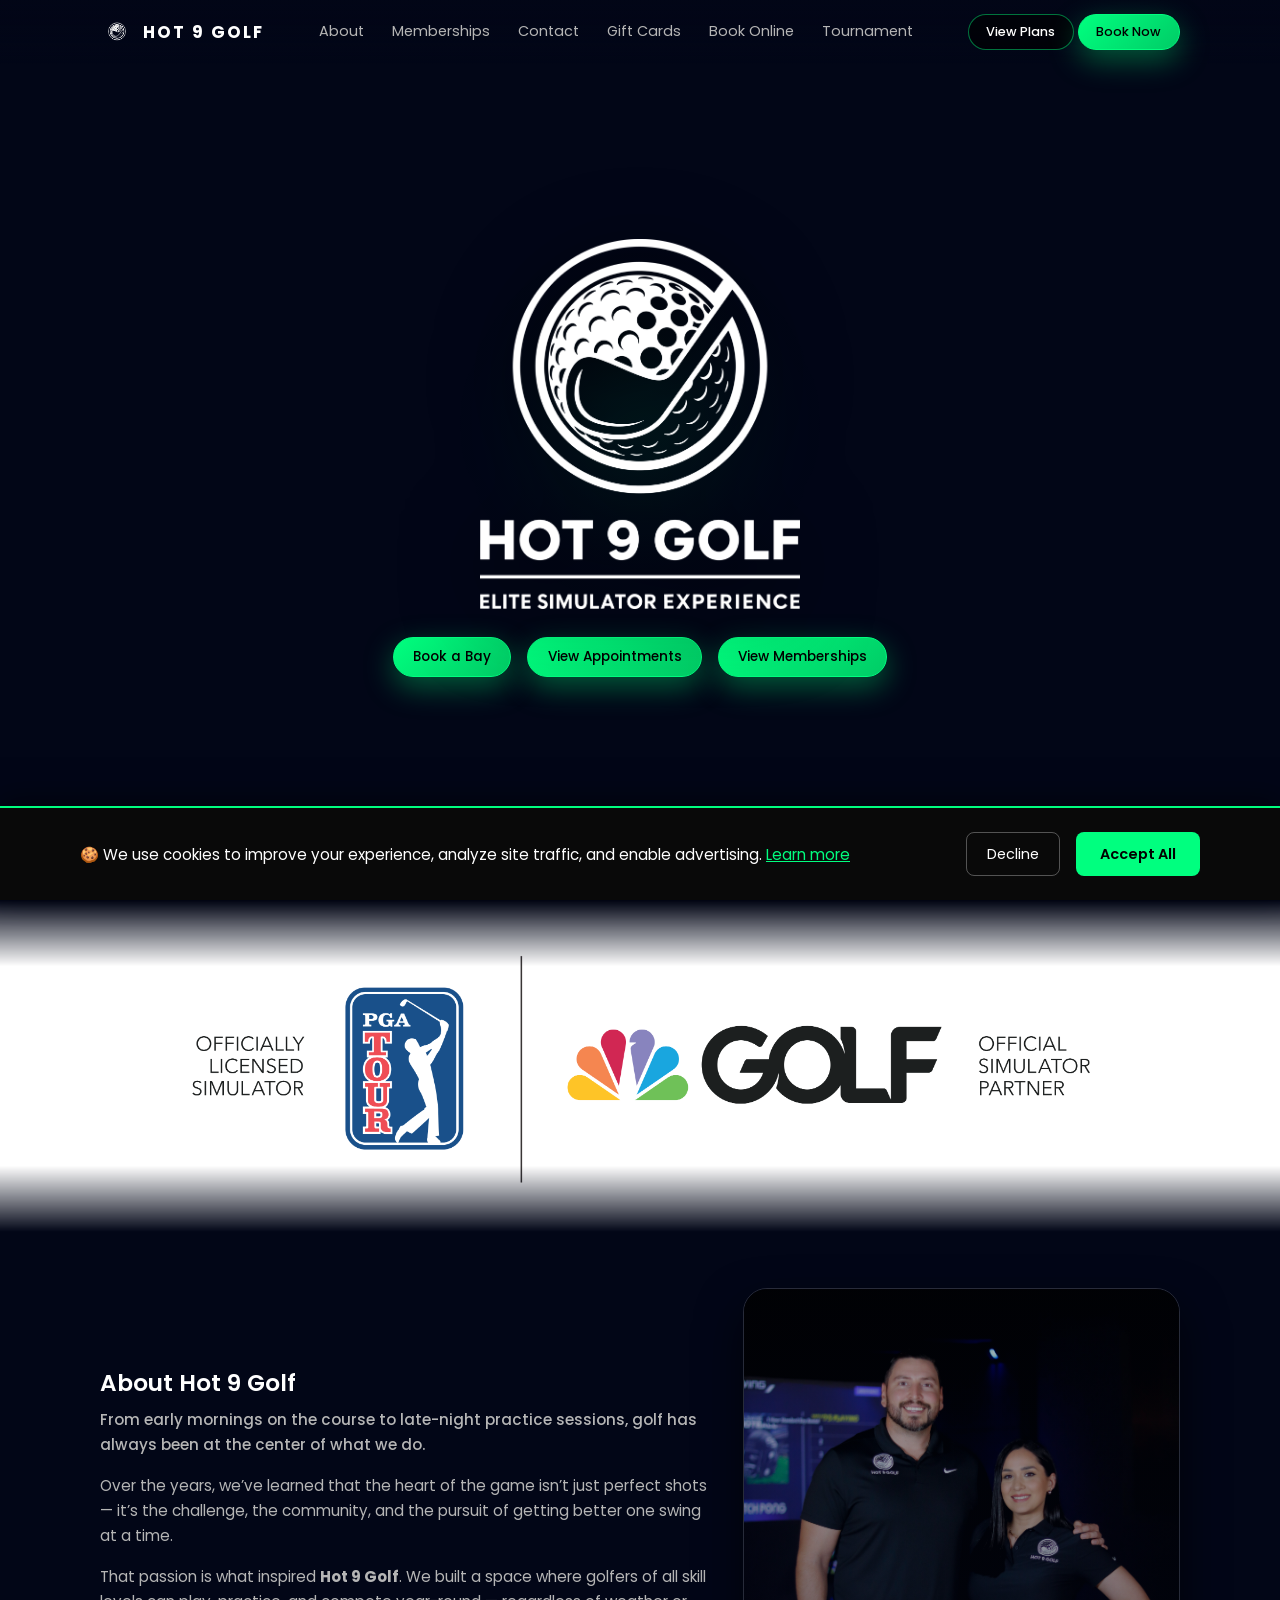
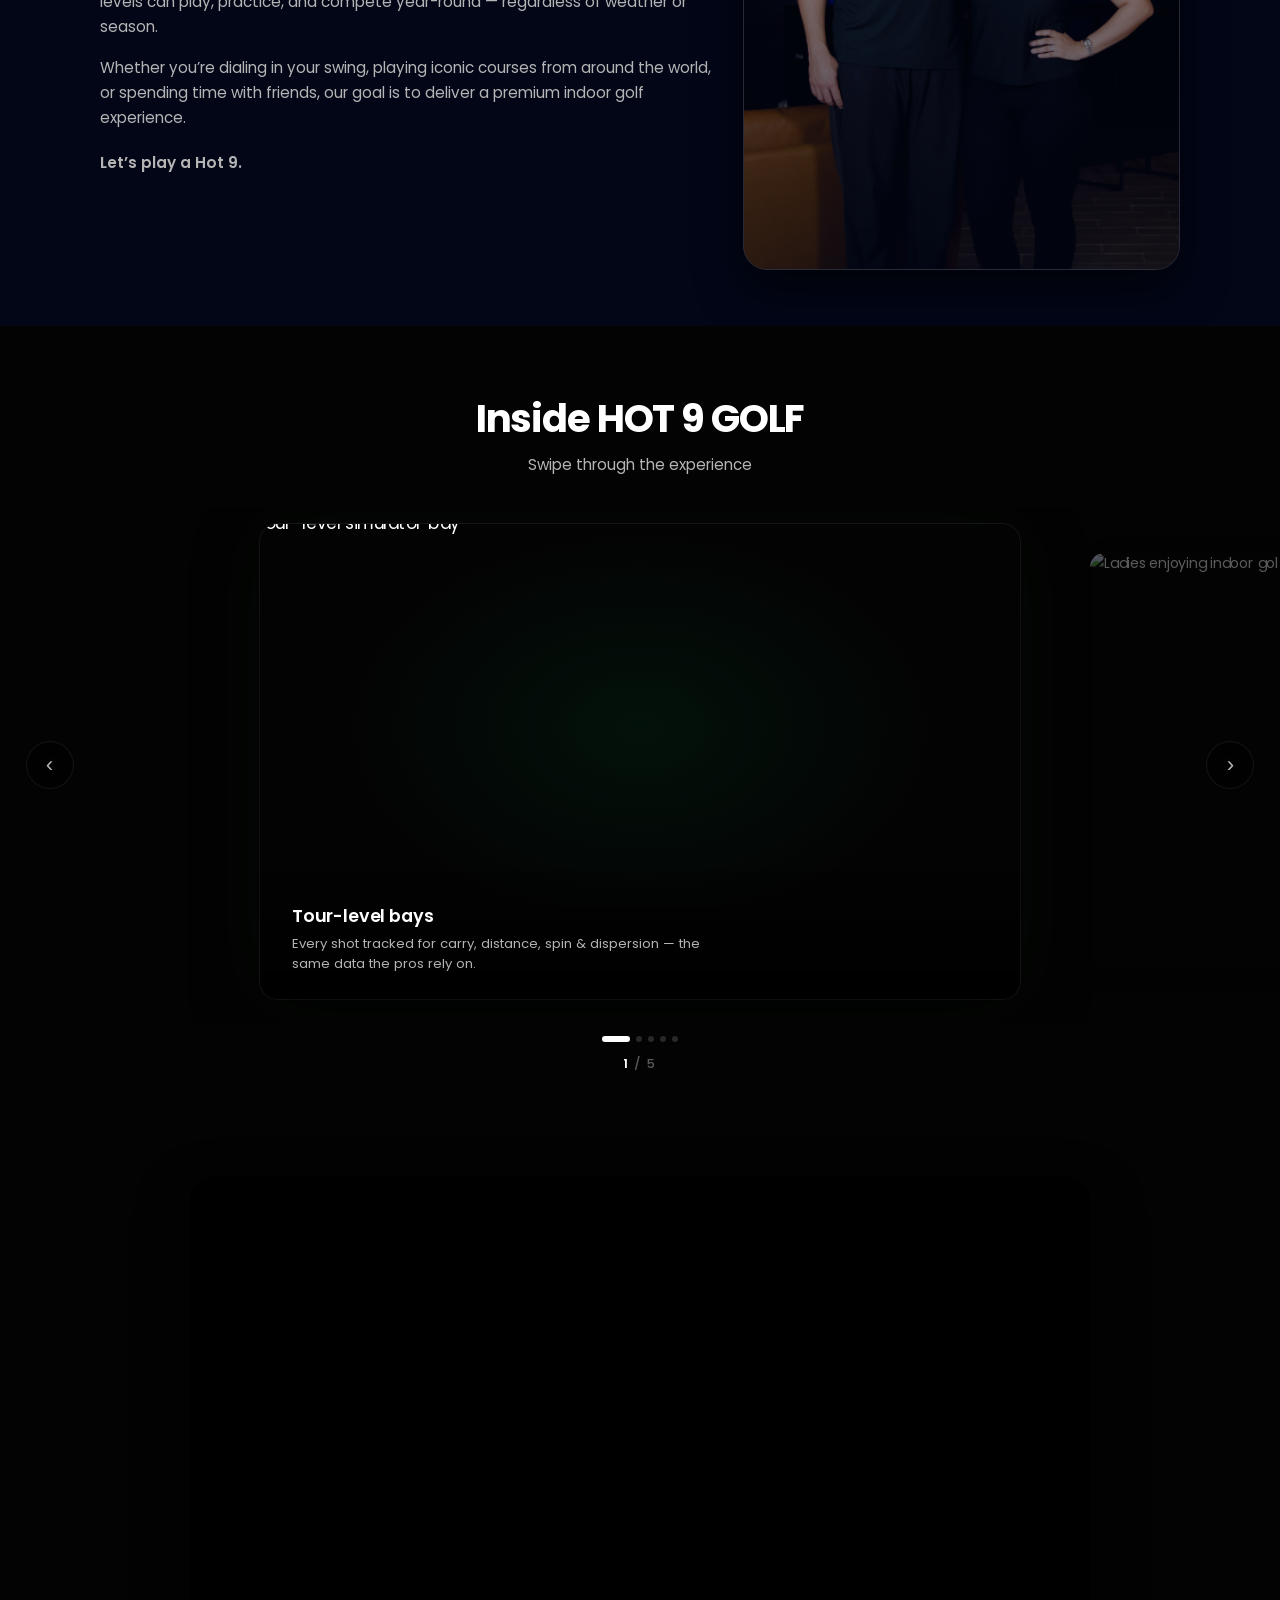
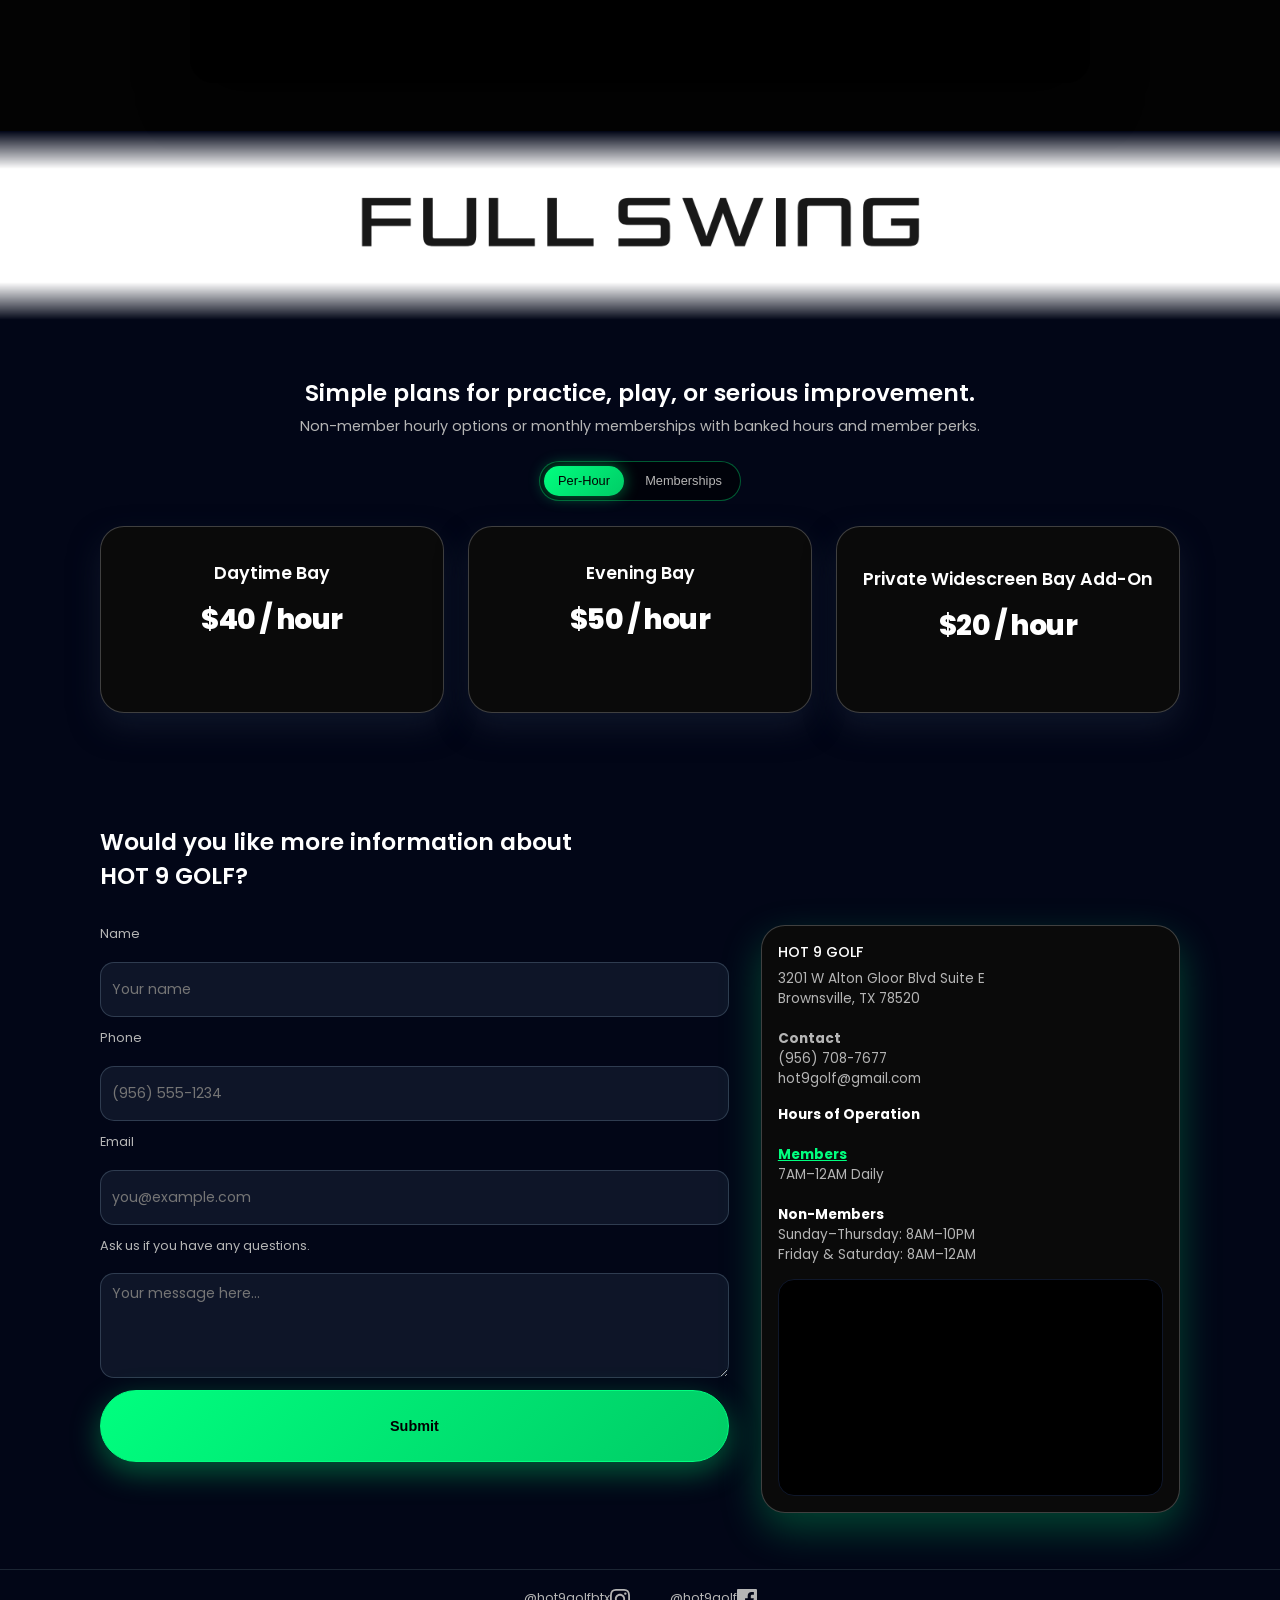
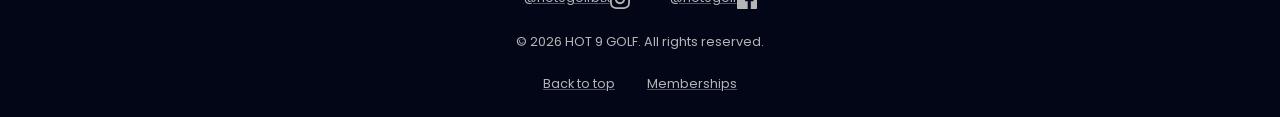
==== commit a24f5634: "changes to code" ====
--- a/home.html
+++ b/home.html
@@ -1366,6 +1366,7 @@
                     <a class="nav-link" data-scroll href="#contact">Contact</a>
                     <a class="nav-link" href="https://clients.uschedule.com/hot9golf/Product/GiftCertDetail" target="_blank" rel="noopener"> Gift Cards</a>
                     <a class="nav-link" href="booking.html">Book Online</a>
+                    <a class="nav-link" href="Tourny.html">Tournament</a>
                 </nav>
 
                 <div class="nav-cta">
@@ -1390,6 +1391,7 @@
                 <a class="mobile-nav-link" data-scroll href="#contact">Contact</a>
                 <a class="mobile-nav-link" href="https://clients.uschedule.com/hot9golf/Product/GiftCertDetail" target="_blank" rel="noopener"> Gift Cards</a>
                 <a class="mobile-nav-link" href="booking.html">Book Online</a>
+                <a class="mobile-nav-link" href="Tourny.html">Tournament</a>
 
                 <div class="mobile-nav-actions">
                     <a class="btn btn-outline btn-sm" data-scroll href="#memberships">View Plans</a>
